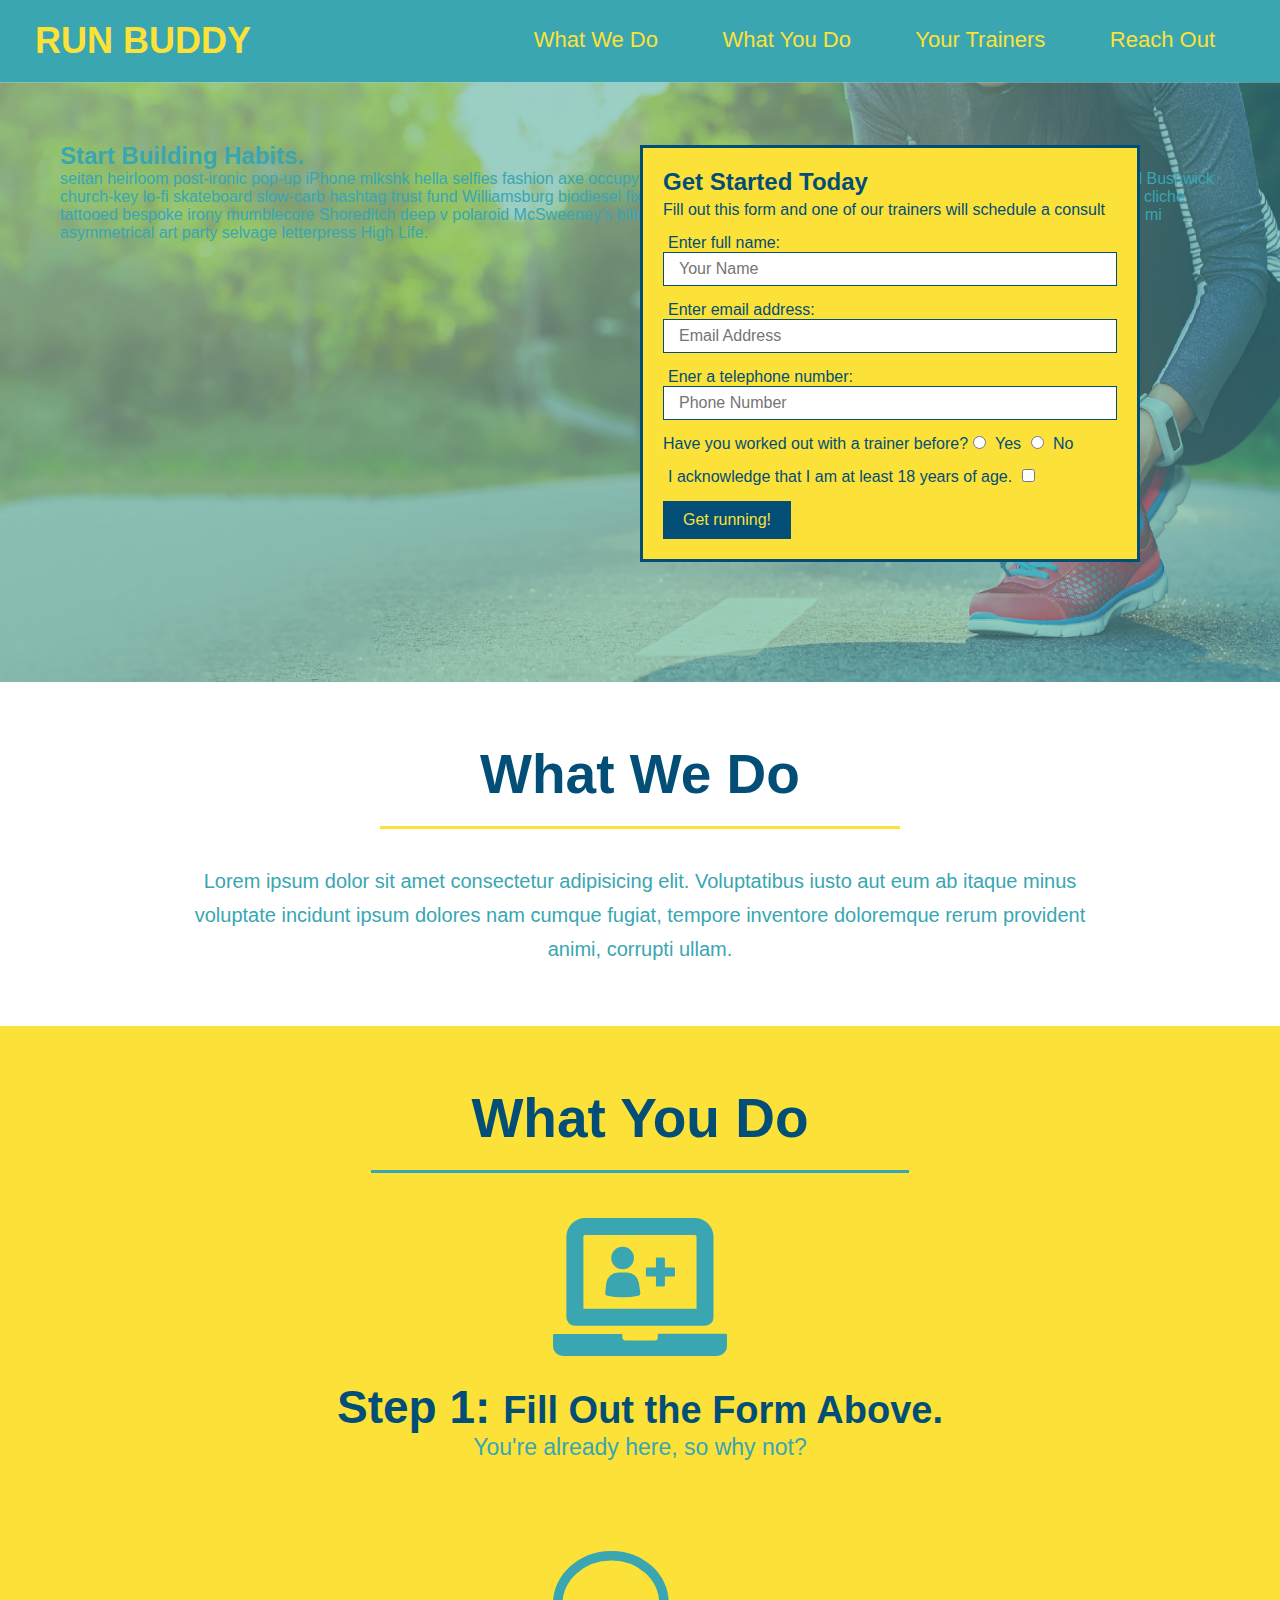
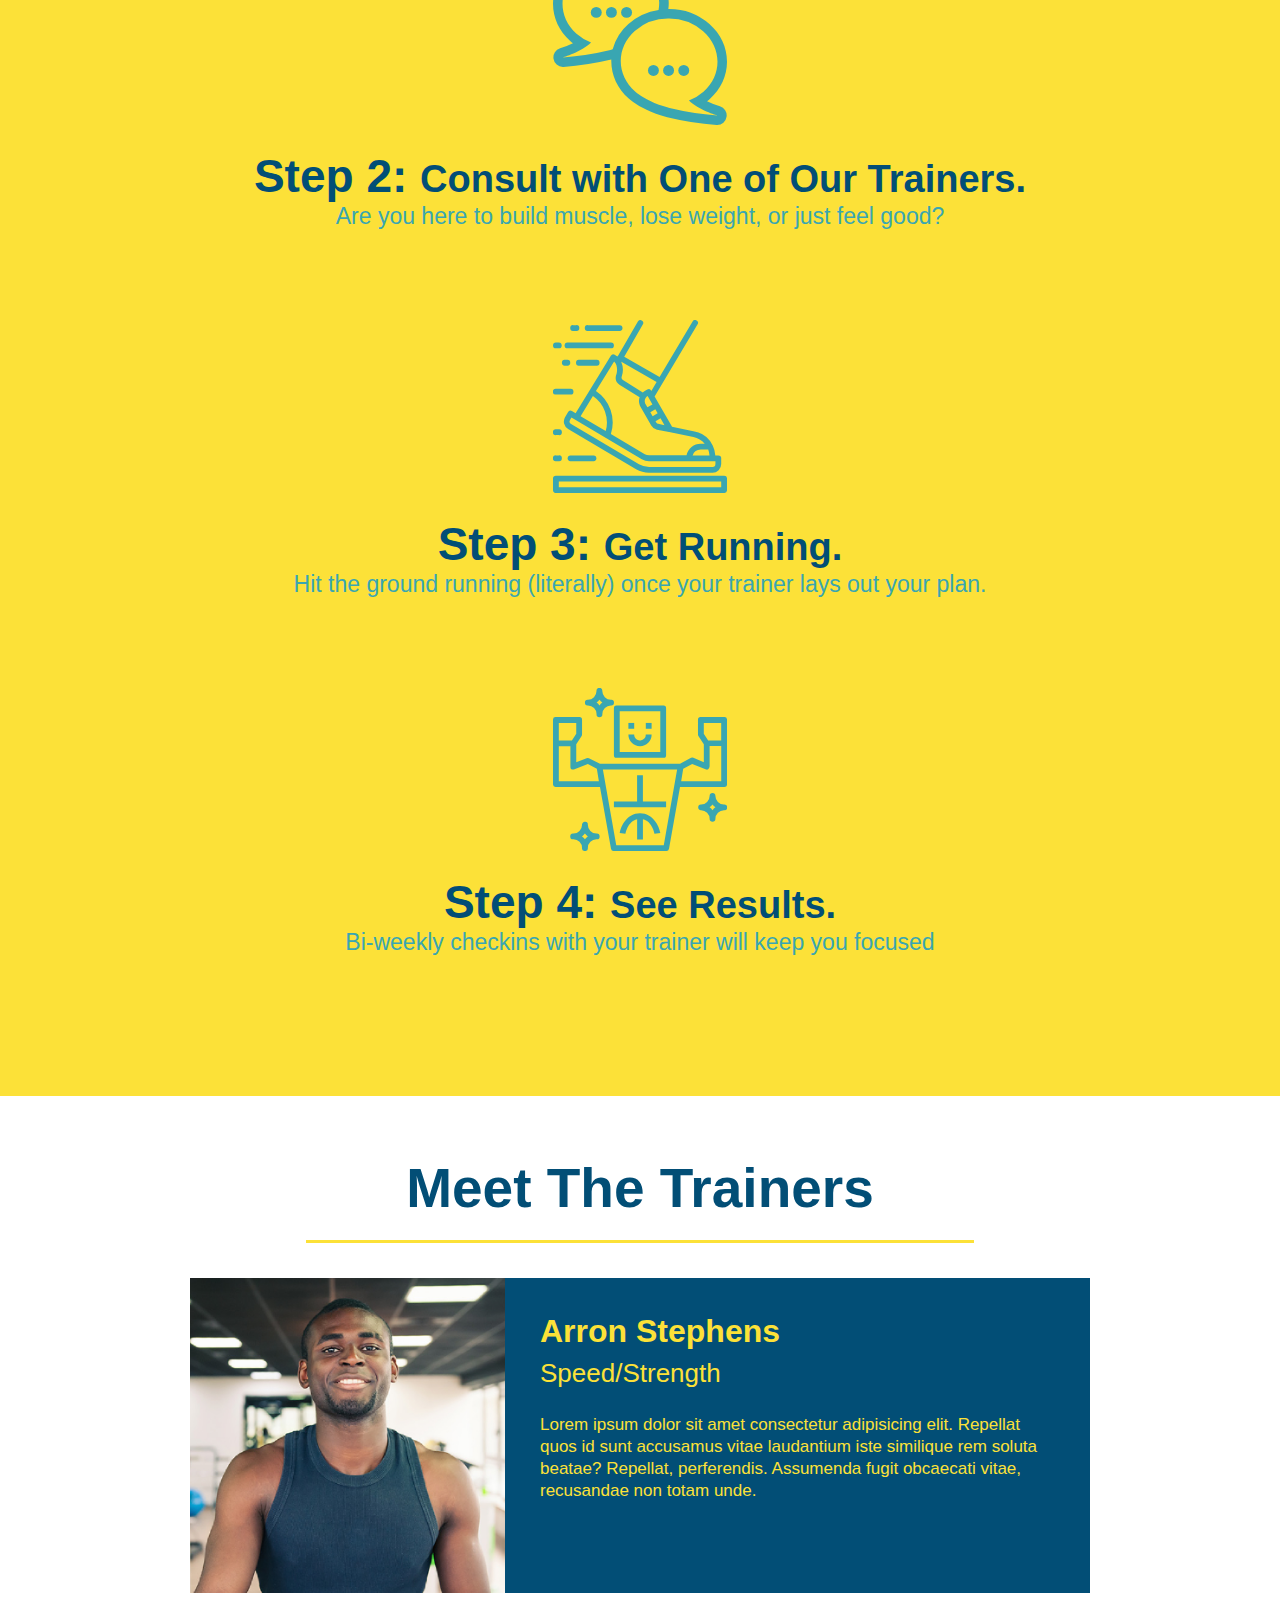
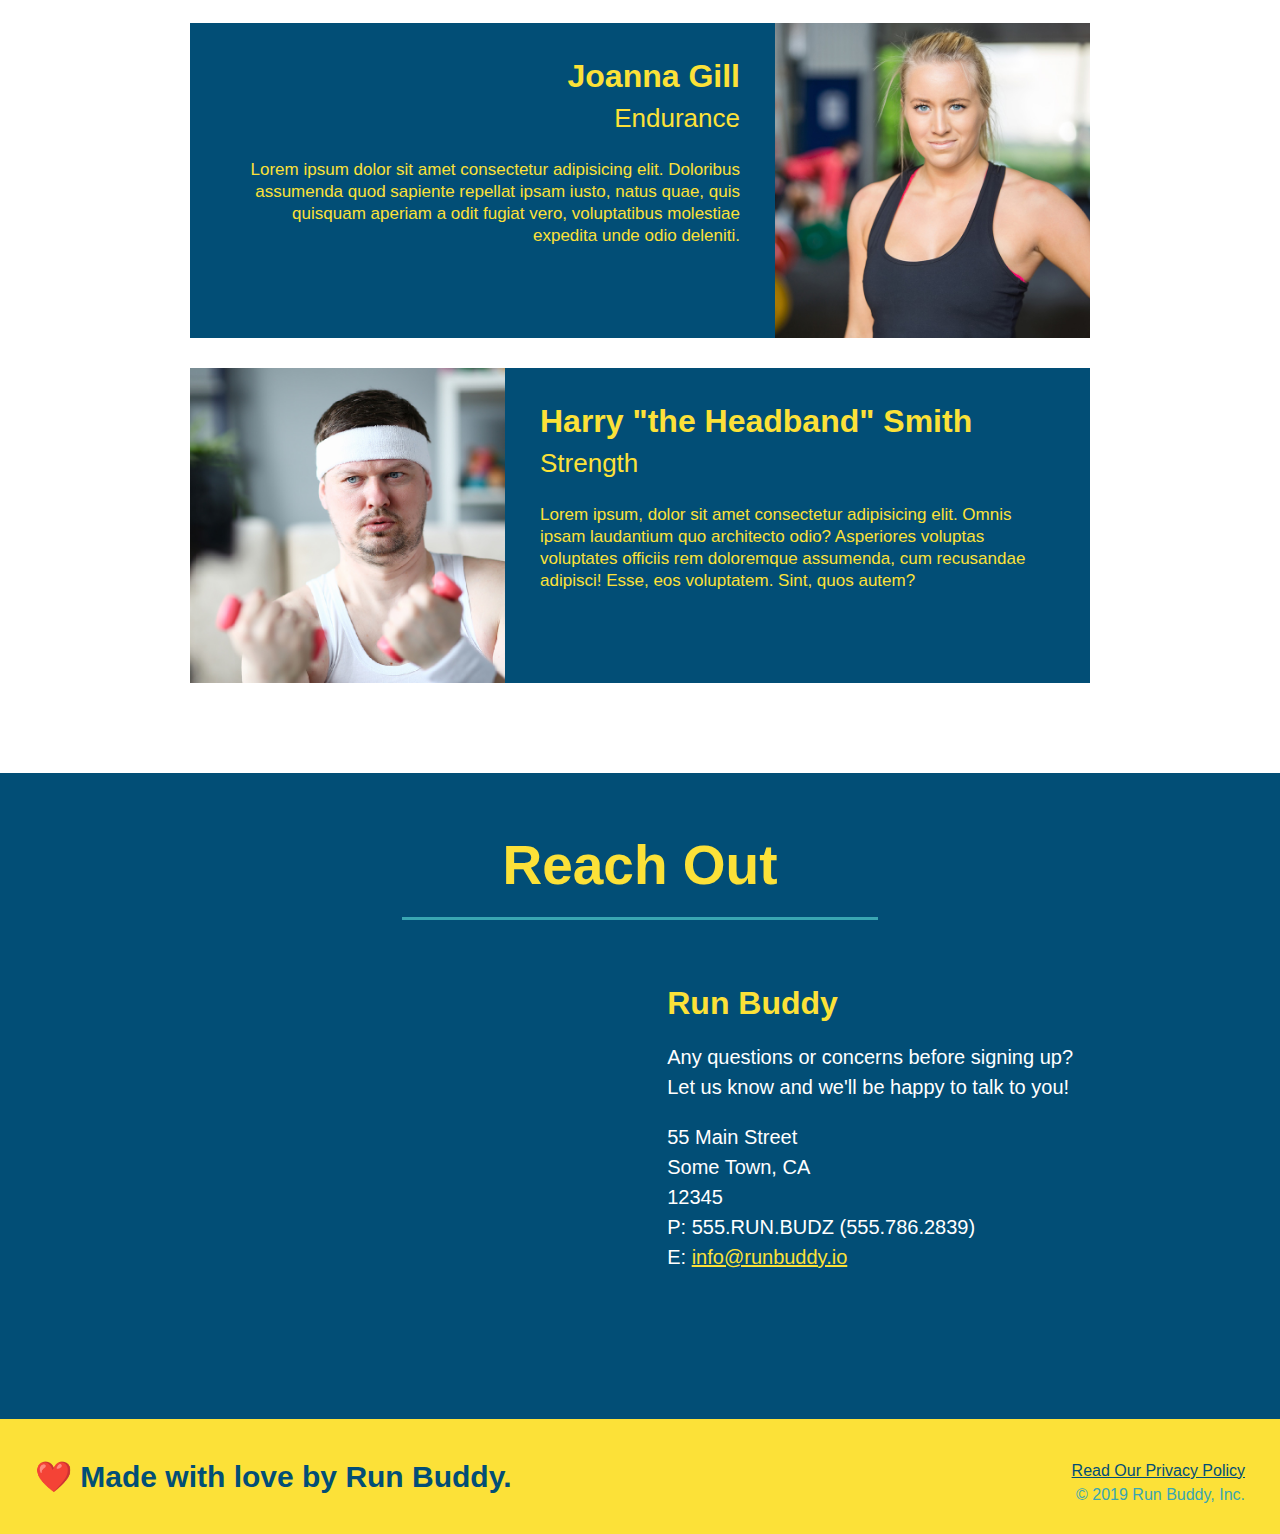
==== index.html @ 2ea17b30 "add content to hero, replace image" ====
<!DOCTYPE html>
<html lang="en">
    <head>
        <meta charset="UTF-8" />
        <title> Run Buddy </title>
        <link rel="stylesheet" type="text/css" href="assets/css/style.css" />
    </head>
        <body>
            <!-- navigation -->
            <header>
            <h1> 
                <a href="index.html">RUN BUDDY</a>
            </h1> 
            <nav>
                <!-- Unordered list element -->
                <ul>
                    <!-- List item element -->
                    <li>
                        <!-- Anchor element -->
                        <a href="#what-we-do">What We Do</a>
                    </li>
                    <li>
                        <a href="#what-you-do">What You Do</a>
                    </li>
                    <li>
                        <a href="#your-trainers">Your Trainers</a>
                    </li>
                    <li>
                        <a href="#reach-out">Reach Out</a>
                    </li>
                </ul>
            </nav>
            </header>
            
            <!-- hero/jumbotron -->
            <section class="hero">
                <div class="hero-cta">
                    <h2>Start Building Habits.</h2>
                    <p>
                      seitan heirloom post-ironic pop-up iPhone mlkshk hella selfies fashion axe occupy readymade put a bird on it messenger bag Wes Anderson Schlitz plaid Bushwick church-key lo-fi skateboard slow-carb hashtag trust fund Williamsburg biodiesel fixie farm-to-table 8-bit banjo XOXO Banksy chillwave bicycle rights retro cliche tattooed bespoke irony mumblecore Shoreditch deep v polaroid McSweeney's bitters cray gentrify tofu Marfa you probably haven't heard of them yr banh mi asymmetrical art party selvage letterpress High Life.
                    </p>
                  </div>
                <div class="hero-form">
                    <h3>Get Started Today</h3>
                    <p>Fill out this form and one of our trainers will schedule a consult</p>
                    <form>
                        <label for="name">Enter full name:</label>
                        <input type="text" placeholder="Your Name" name="name" id="name" class="form-input" />
                        
                        <label for="email">Enter email address:</label>
                        <input type="email" placeholder="Email Address" name="email" id="email" class="form-input" />

                        <label for="phone">Ener a telephone number:</label>
                        <input type="tel" placeholder="Phone Number" name="phone" id="phone" class="form-input" />

                        <p>
                            Have you worked out with a trainer before?
                            <input type="radio" name="trainer-confirm" id="trainer-yes" />
                            <label for="trainer-yes">Yes</label>

                            <input type="radio" name="trainer-confirm" id="trainer-no" />
                            <label for="trainer-no">No</label>
                        </p>
                        <p>
                            <label for="checkbox" >
                                I acknowledge that I am at least 18 years of age.
                            </label>
                            <input type="checkbox" name="age-confirm" id="checkbox" />
                        </p>
                        <button type="submit">
                            Get running!
                        </button>
                    </form>
                </div>
            </section>
            <!-- end hero -->

            <!-- "What We Do" section -->
            <section id="what-we-do" class="intro">
                <h2 class="section-title primary-border">What We Do</h2>
                <p>
                    Lorem ipsum dolor sit amet consectetur adipisicing elit. Voluptatibus iusto aut eum ab itaque minus voluptate incidunt ipsum dolores nam cumque fugiat, tempore inventore doloremque rerum provident animi, corrupti ullam.
                </p>
            </section>
            
            <!-- "What You Do" section -->
            <section id="what-you-do" class="steps">
                <h2 class="section-title secondary-border">What You Do</h2>

                <div>
                    <!-- insert this img element -->
                    <img src="assets/images/01-04-svgs/step-1.svg" alt="" />
                    <h3>Step 1: <span>Fill Out the Form Above.</span></h3>
                    <p>You're already here, so why not?</p>
                </div>
                <div>
                    <img src="assets/images/01-04-svgs/step-2.svg" alt="" />
                    <h3>Step 2: <span>Consult with One of Our Trainers.</span></h3>
                    <p>Are you here to build muscle, lose weight, or just feel good?</p>
                  </div>
                
                  <div>
                      <img src="assets/images/01-04-svgs/step-3.svg" alt="" />
                    <h3>Step 3: <span>Get Running.</span></h3>
                    <p>Hit the ground running (literally) once your trainer lays out your plan.</p>
                  </div>
                
                  <div>
                      <img src="assets/images/01-04-svgs/step-4.svg" alt="" />
                    <h3>Step 4: <span>See Results.</span></h3>
                    <p>Bi-weekly checkins with your trainer will keep you focused</p>
                  </div>
            </section>
            
            <!-- "Meet the Trainers" section -->
            <section id="your-trainers" class="trainers">
                <h2 class="section-title primary-border">
                    Meet The Trainers
                </h2>
                <article class="trainer">
                    <img src="./assets/images/01-05-trainers/trainer-1.jpg" alt="Arron Stephens in his workout clothes, ready to pump iron" />
                    <div class="trainer-bio text-left">
                        <h3>Arron Stephens</h3>
                        <h4>Speed/Strength</h4>
                        <p>
                            Lorem ipsum dolor sit amet consectetur adipisicing elit. Repellat quos id sunt accusamus vitae laudantium iste similique rem soluta beatae? Repellat, perferendis. Assumenda fugit obcaecati vitae, recusandae non totam unde.
                        </p>
                    </div>
                </article>
                <!-- second trainer bio-->
                <article class="trainer">
                    <div class="trainer-bio text-right">
                        <h3>Joanna Gill</h3>
                        <h4>Endurance</h4>
                        <p>Lorem ipsum dolor sit amet consectetur adipisicing elit. Doloribus assumenda quod sapiente repellat ipsam iusto, natus quae, quis quisquam aperiam a odit fugiat vero, voluptatibus molestiae expedita unde odio deleniti.
                        </p>
                    </div>
                    <img src="assets/images/01-05-trainers/trainer-2.jpg" alt="Joanna Gill cooling off after a workout" />
                </article>
                <!-- third trainer bio-->
                <article class="trainer">
                    <img src="assets/images/01-05-trainers/trainer-3.jpg" alt="Harry Smith wearing a headband and lifting comically small pink weights" />
                    <div class="trainer-bio text-left">
                        <h3>Harry "the Headband" Smith</h3>
                        <h4>Strength</h4>
                        <p>Lorem ipsum, dolor sit amet consectetur adipisicing elit. Omnis ipsam laudantium quo architecto odio? Asperiores voluptas voluptates officiis rem doloremque assumenda, cum recusandae adipisci! Esse, eos voluptatem. Sint, quos autem?
                        </p>
                    </div>
                </article>
            </section>
            
            <!-- "Reach Out" section -->
            <section id="reach-out" class="contact">
                <h2 class="section-title secondary-border">Reach Out</h2>
                <div class="contact-info">
                    <iframe src="https://www.google.com/maps/embed?pb=!1m18!1m12!1m3!1d48452.36239348615!2d-74.28007287644978!3d40.62386875782903!2m3!1f0!2f0!3f0!3m2!1i1024!2i768!4f13.1!3m3!1m2!1s0x89c3b310880c1167%3A0x7decc01de2f073f8!2sLinden%2C%20NJ!5e0!3m2!1sen!2sus!4v1624554883012!5m2!1sen!2sus"  
                    style="border:0;" 
                    allowfullscreen="" 
                    loading="lazy">
                    </iframe>
                    
                    <div class="contact-info">
                    <h3>Run Buddy</h3>
                    <p>
                      Any questions or concerns before signing up?
                      <br />
                      Let us know and we'll be happy to talk to you!
                    </p>
                    <address>
                        55 Main Street <br/>
                        Some Town, CA <br/>
                        12345 <br/>
                        P: 555.RUN.BUDZ (555.786.2839) <br/>
                        E: <a href="mailto:info@runbuddy.io">info@runbuddy.io</a>
                    </address>
                </div>
                  </div>
            </section>
            
            <!-- footer -->
            <footer>
                <h2>❤️ Made with love by Run Buddy.</h2>
                <div>
                    <a href="./privacy-policy.html">Read Our Privacy Policy</a><br />
                    &copy; 2019 Run Buddy, Inc.
                </div>
            </footer>
        </body>
</html>
---- assets/css/style.css ----
*{
    margin: 0;
    padding: 0;
    box-sizing: border-box;
}

body {
    /* more on this crazy alphanumerical value in a minute! */
    color: #39a6b2;
    font-family: Helvetica, Arial, sans-serif;
}

/* apply styles to header */
header {
    padding: 20px 35px;
    background-color: #39a6b2;
}
header h1 {
    font-weight: bold;
    font-size: 36px;
    color: #fce138;
    margin: 0;  
    display: inline;
}
header a {
    text-decoration: none;
    color: #fce138;
}
header nav {
    float: right;
    margin: 7px 0;
}
header nav ul li {
    display: inline;
}
header nav ul li a {
    margin: 0 30px;
    font-weight: lighter;
    font-size: 22px;
}

footer {
    background: #fce138;
    width: 100%;
    padding: 40px 35px;
}
footer h2 {
    display: inline;
    color: #024e76;
    font-size: 30px;
    margin: 0;
}
footer div {
    float: right;
    line-height: 1.5;
    text-align: right;
}
footer a {
    color: #024e76;
}

section {
    padding: 60px;
}

/* Hero Style Start */
.hero {
    background-image: url("../images/hero-bg.jpg");
    height: 600px;
    background-size: cover;
    background-position: center;
    position: relative;
}
/*Hero Style End*/
.hero-form {
    background-color: #fce138;
    padding: 20px;
    width: 500px;
    color: #024e76;
    border: solid 3px #024e76;
    position: absolute;
    bottom: 120px;
    right: 140px;
}
.hero-form h3 {
    font-size: 24px;
    margin: 0;
}
.hero-form p {
    margin: 5px 0 15px 0;
}
.form-input {
    border: 1px solid #024e76;
    display: block;
    padding: 7px 15px;
    font-size: 16px;
    color: #024e76;
    width: 100%;
    margin-bottom: 15px;
}
.hero-form label {
    margin: 0 5px;
}
.hero-form button {
    color: #fce138;
    background-color: #024e76;
    border: none;
    padding: 10px 20px;
    font-size: 16px;
}

.intro {
    text-align: center;
}
.intro p {
    line-height: 1.7;
    color: #39a6b2;
    width: 80%;
    font-size: 20px;
    margin: 0 auto;
}

.steps {
    text-align-last: center;
    background: #fce138;
}

.section-title {
    font-size: 55px;
    color: #024e76;
    margin-bottom: 35px;
    padding: 0 100px 20px 100px;
    display: inline-block;
    border-bottom: 3px solid;
  }
  
  .primary-border {
    border-color: #fce138;
  }
  .secondary-border {
    border-color: #39a6b2;
  }

  .steps div {
      margin-bottom: 80px;
  }
  .steps img {
      width: 15%;
      margin: 10px 0;
  }
  .steps h3 {
      color: #024e76;
      font-size: 46px;
      margin-top: 10px;
  }
  .steps p {
      color: #39a6b2;
      font-size: 23px;
  }
  .steps span {
      font-size: 38px;
  }

  .trainers {
      text-align: center;
  }
  .trainer {
      width: 900px;
      margin: 0 auto 30px auto;
      background: #024e76;
      color: #fce138;
      overflow: auto;
  }
  .trainer img {
    width: 35%;
    float: left;
  }
  .trainer-bio {
    padding: 35px;
    float: left;
    width: 65%;
  }
  .trainer-bio h3 {
    font-size: 32px;
    margin-bottom: 8px;
  }
  .trainer-bio h4 {
    font-weight: lighter;
    font-size: 26px;
    margin-bottom: 25px;
  }
  .trainer-bio p {
    font-size: 17px;
    line-height: 1.3;
  }

  .text-left {
    text-align: left;
  }
  .text-right {
    text-align: right;
  }

  /* REACH OUT STYLES START */
  .contact {
    text-align: center;
    background: #024e76;
  }
  .contact h2 {
    color: #fce138;
  }
  .contact-info iframe {
    width: 400px;
    height: 400px;
  }
  .contact-info div {
    width: 410px; 
    display: inline-block;
    vertical-align: top;
    text-align: left;
    margin: 30px 0 0 60px;
    color: white;
  }
  .contact-info h3 {
    color: #fce138;
    font-size: 32px;
  }
  .contact-info p, .contact-info address {
    margin: 20px 0;
    line-height: 1.5;
    font-size: 20px;
    font-style: normal;
  }
  .contact-info a {
    color: #fce138;
  }
  /* REACH OUT STYLES END */

  .page-title {
    color: #fce138;
    display: inline-block;
    border-bottom: 4px solid #fce138;
    padding: 0 80px 15px 80px;
    font-weight: normal;
    font-size: 42px;
    font-style: italic;
}
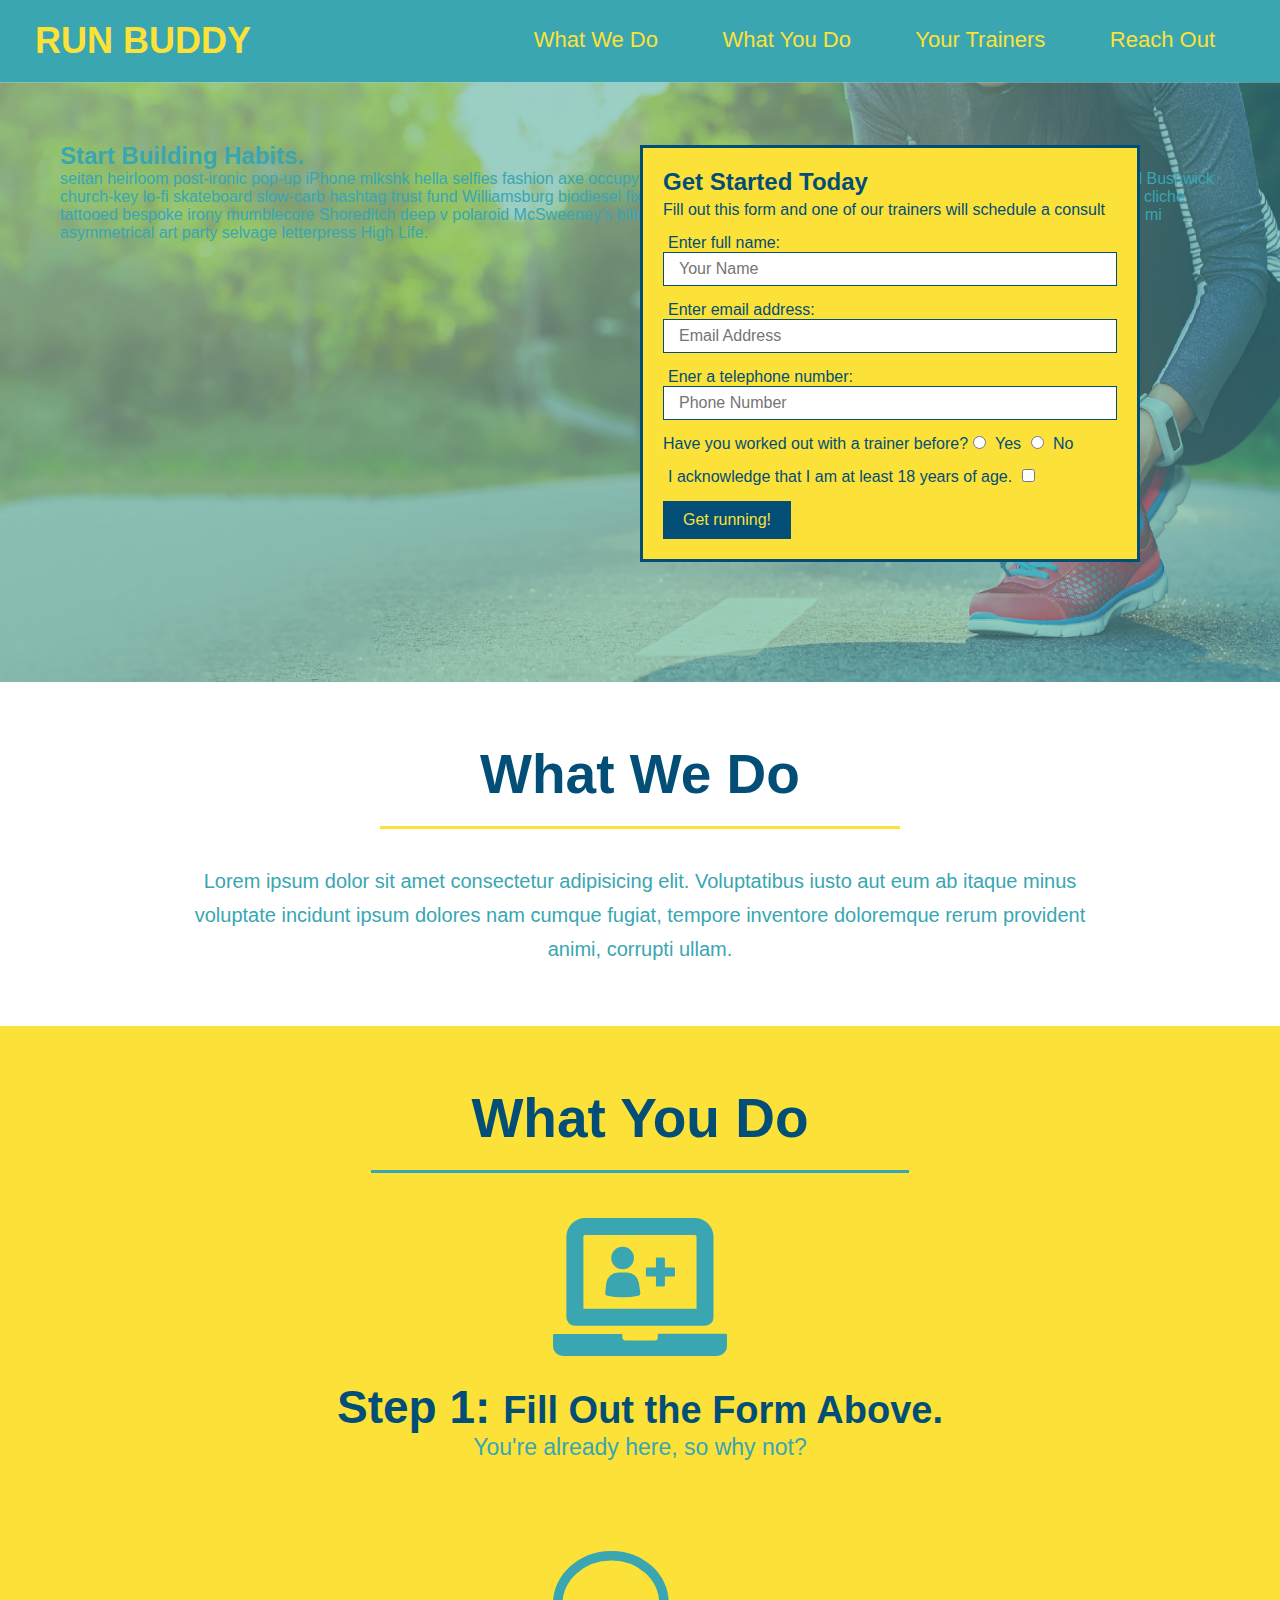
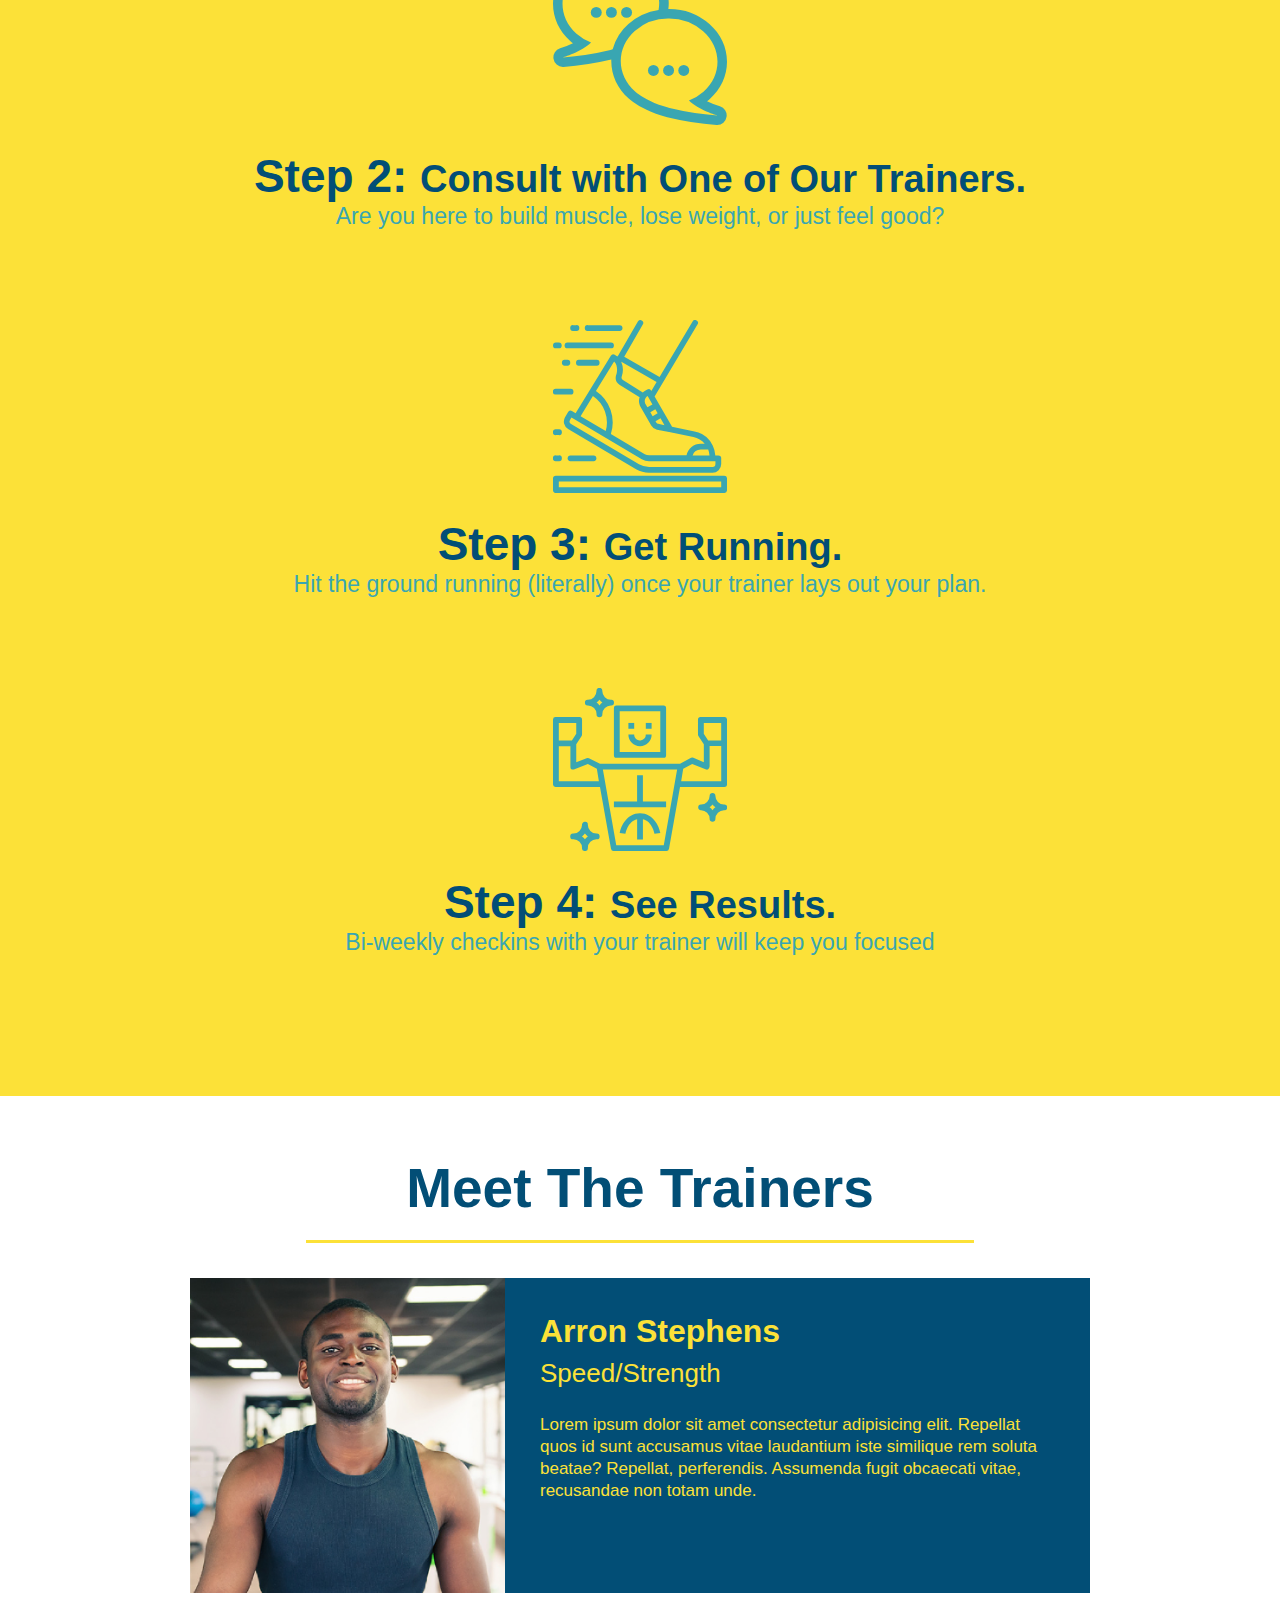
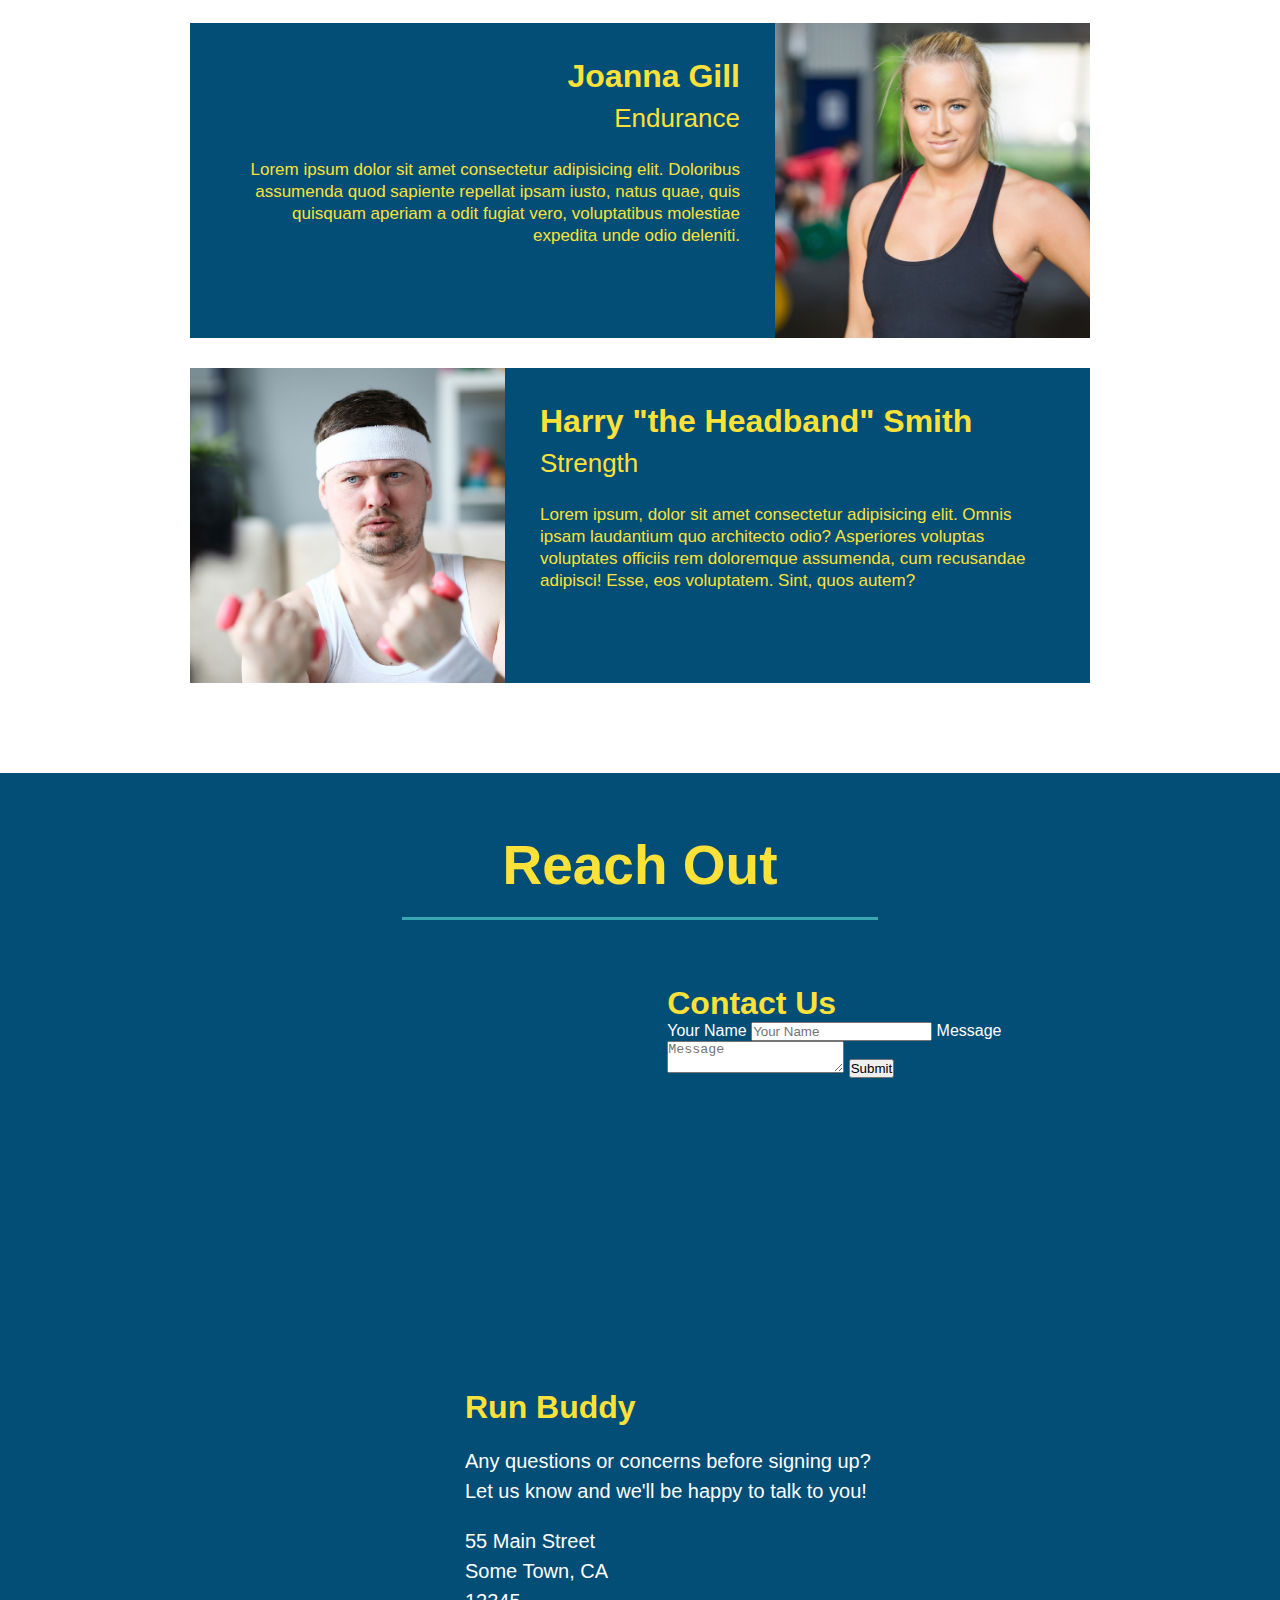
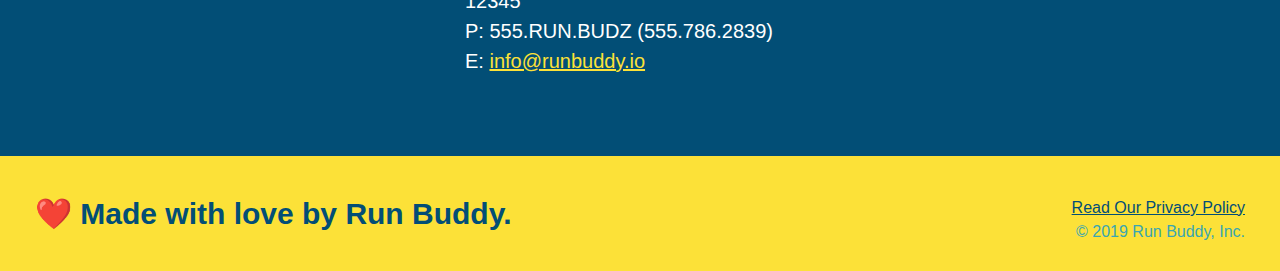
==== commit fd91257e: "add contact form" ====
--- a/index.html
+++ b/index.html
@@ -158,7 +158,18 @@
                     allowfullscreen="" 
                     loading="lazy">
                     </iframe>
-                    
+                    <div class="contact-form">
+                        <h3>Contact Us</h3>
+                        <form>
+                           <label for="contact-name">Your Name</label>
+                           <input type="text" id="contact-name" placeholder="Your Name" />
+                      
+                           <label for="contact-message">Message</label>
+                           <textarea id="contact-message" placeholder="Message"></textarea>
+                      
+                           <button type="submit">Submit</button>
+                          </form>
+                      </div>
                     <div class="contact-info">
                     <h3>Run Buddy</h3>
                     <p>
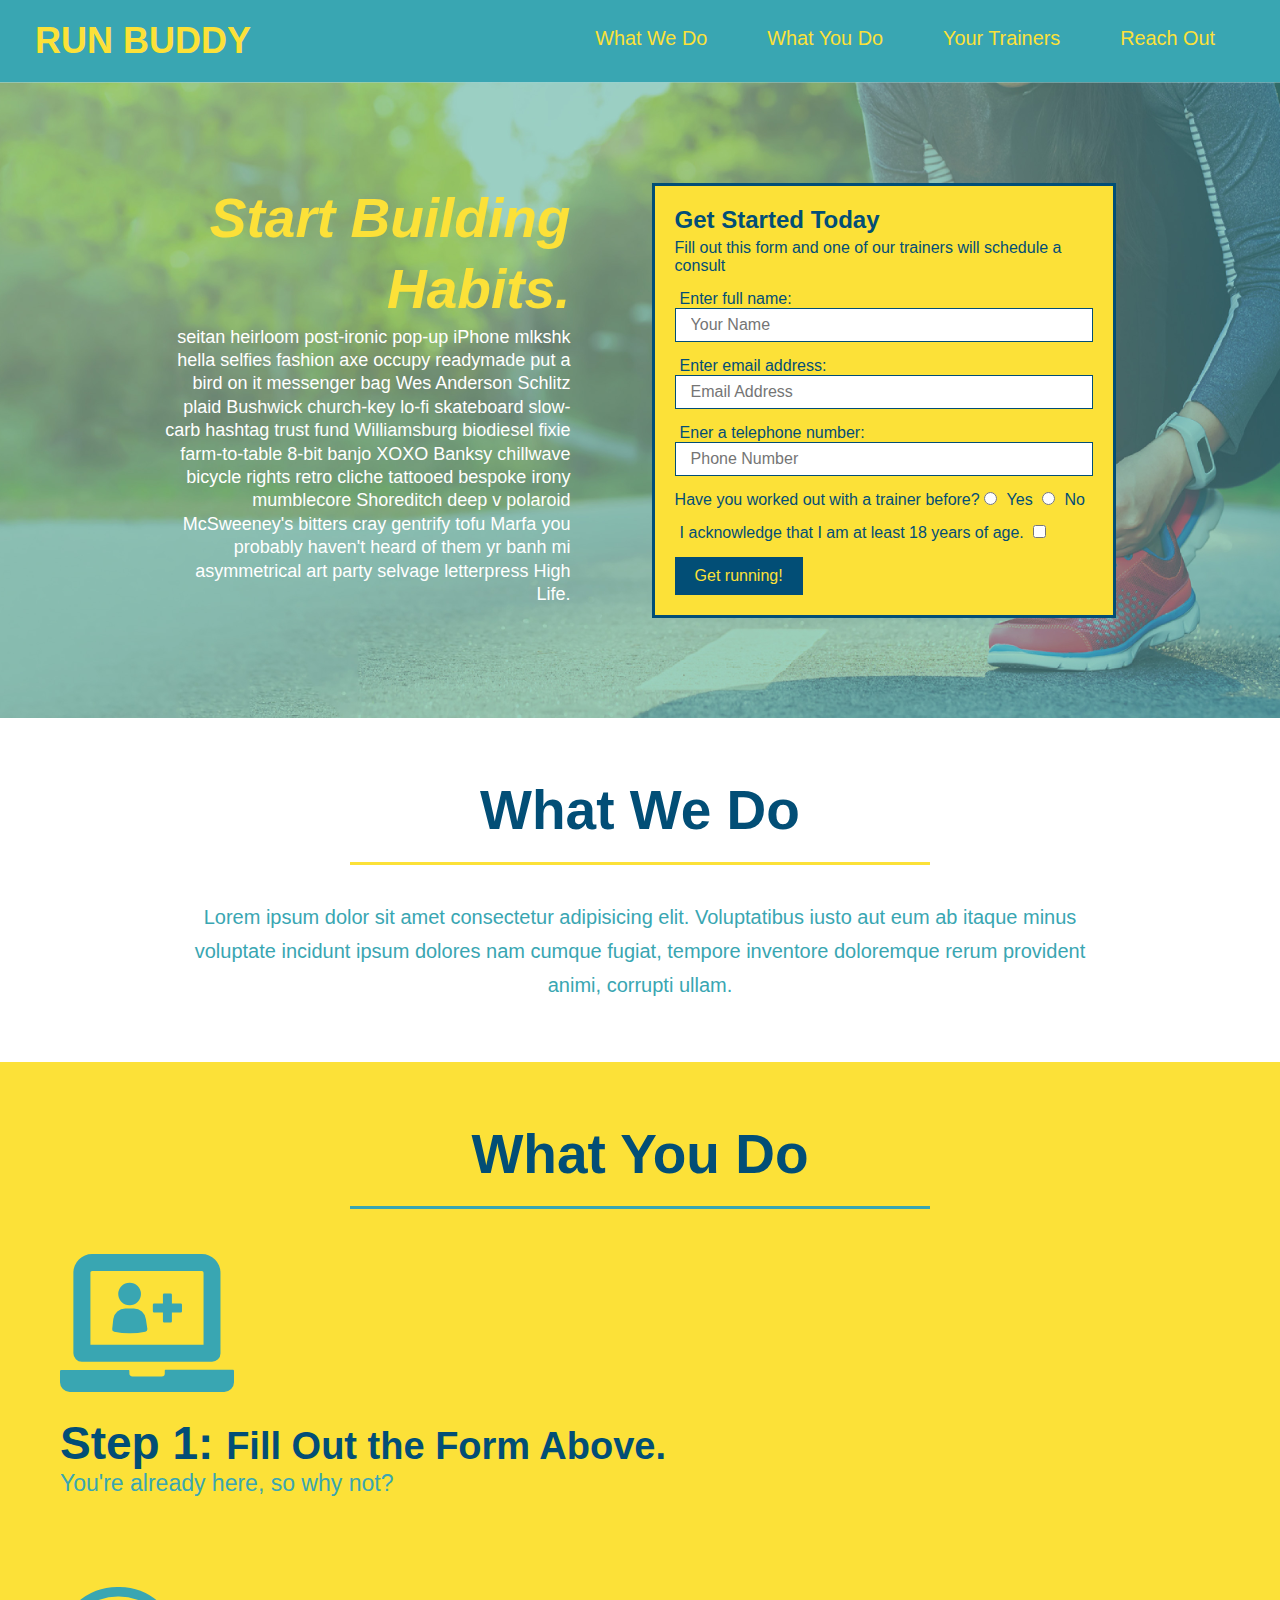
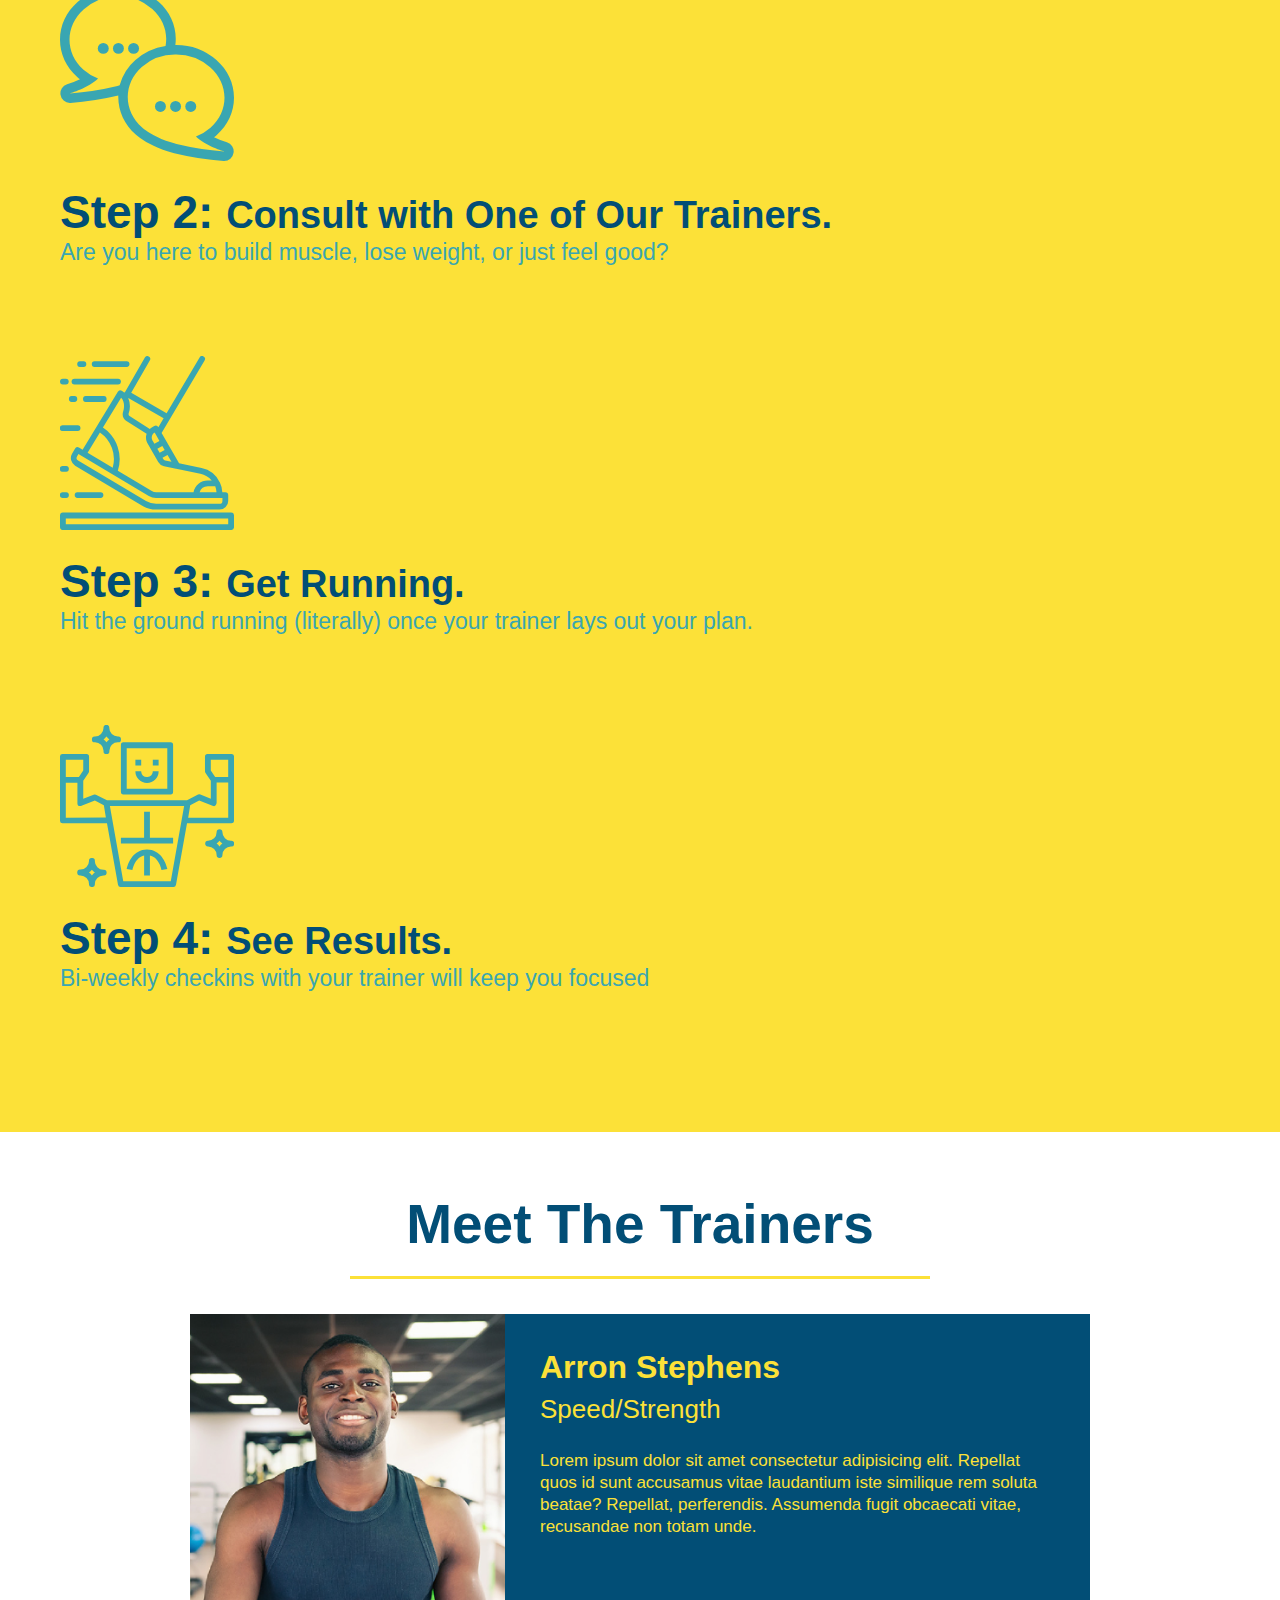
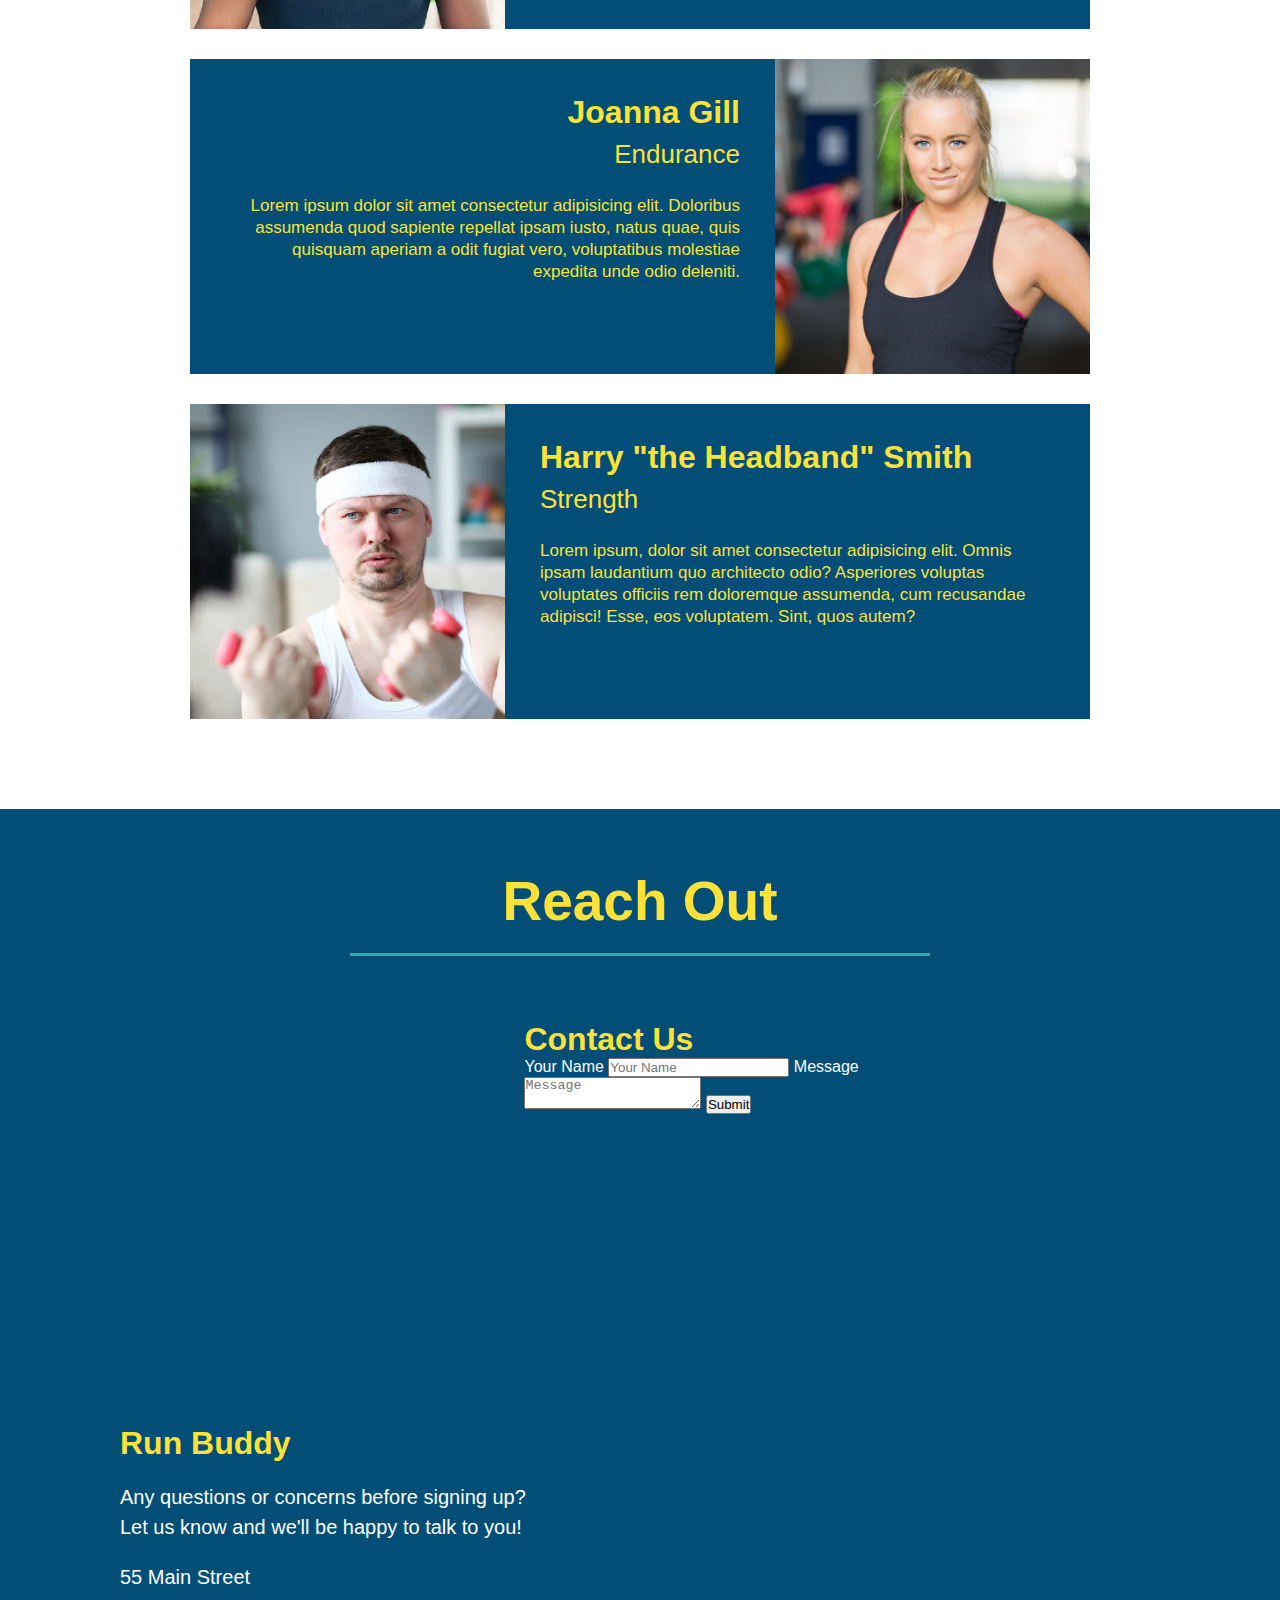
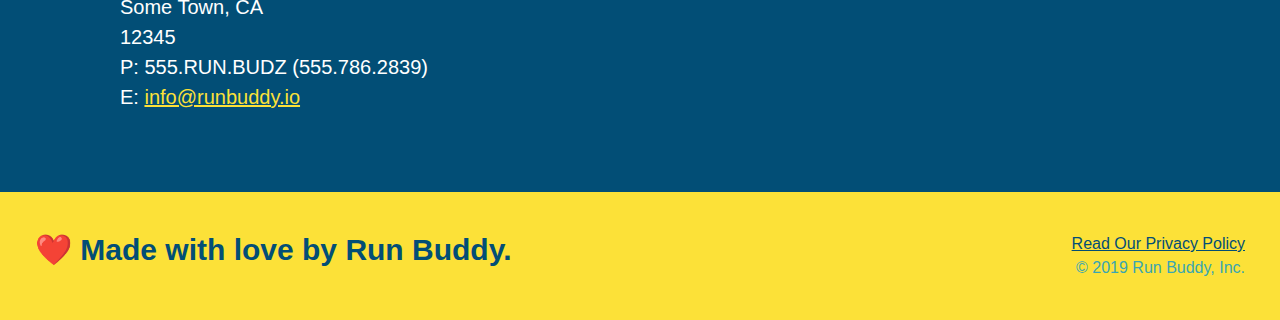
==== commit e03c3201: "center section titles with flexbox" ====
--- a/index.html
+++ b/index.html
@@ -77,10 +77,16 @@
 
             <!-- "What We Do" section -->
             <section id="what-we-do" class="intro">
-                <h2 class="section-title primary-border">What We Do</h2>
-                <p>
+                <div class="flex-row">
+                    <h2 class="section-title primary-border">
+                        What We Do
+                    </h2>
+                </div>
+                <div class="flex-row">
+                    <p>
                     Lorem ipsum dolor sit amet consectetur adipisicing elit. Voluptatibus iusto aut eum ab itaque minus voluptate incidunt ipsum dolores nam cumque fugiat, tempore inventore doloremque rerum provident animi, corrupti ullam.
-                </p>
+                    </p>
+                </div>
             </section>
             
             <!-- "What You Do" section -->
--- a/assets/css/style.css
+++ b/assets/css/style.css
@@ -14,44 +14,50 @@
 header {
     padding: 20px 35px;
     background-color: #39a6b2;
+    display: flex;
+    justify-content: space-between;
+    flex-wrap: wrap;
 }
 header h1 {
     font-weight: bold;
     font-size: 36px;
     color: #fce138;
-    margin: 0;  
-    display: inline;
+    margin: 0;
 }
 header a {
     text-decoration: none;
     color: #fce138;
 }
 header nav {
-    float: right;
     margin: 7px 0;
 }
-header nav ul li {
-    display: inline;
+header nav ul {
+  display: flex;
+  flex-wrap: wrap;
+  justify-content: space-between;
+  align-items: center;
+  list-style: none;
 }
 header nav ul li a {
     margin: 0 30px;
     font-weight: lighter;
-    font-size: 22px;
+    font-size: 1.55vw;
 }
 
 footer {
     background: #fce138;
     width: 100%;
     padding: 40px 35px;
+    display: flex;
+    justify-content: space-between;
+    flex-wrap: wrap;
 }
 footer h2 {
-    display: inline;
     color: #024e76;
     font-size: 30px;
     margin: 0;
 }
 footer div {
-    float: right;
     line-height: 1.5;
     text-align: right;
 }
@@ -66,21 +72,20 @@
 /* Hero Style Start */
 .hero {
     background-image: url("../images/hero-bg.jpg");
-    height: 600px;
     background-size: cover;
     background-position: center;
-    position: relative;
+    display: flex;
+    justify-content: center;
+    flex-wrap: wrap;
 }
 /*Hero Style End*/
 .hero-form {
     background-color: #fce138;
     padding: 20px;
-    width: 500px;
     color: #024e76;
     border: solid 3px #024e76;
-    position: absolute;
-    bottom: 120px;
-    right: 140px;
+    width: 40%;
+    margin: 3.5%;
 }
 .hero-form h3 {
     font-size: 24px;
@@ -108,9 +113,18 @@
     padding: 10px 20px;
     font-size: 16px;
 }
-
-.intro {
-    text-align: center;
+.hero-cta {
+  width: 35%;
+  text-align: right;
+  margin: 3.5%;
+  color: #fff;
+  font-size: 18px;
+  line-height: 1.3;
+}
+.hero-cta h2 {
+  font-style: italic;
+  font-size: 55px;
+  color: #fce138;
 }
 .intro p {
     line-height: 1.7;
@@ -118,20 +132,20 @@
     width: 80%;
     font-size: 20px;
     margin: 0 auto;
+    text-align: center;
 }
 
 .steps {
-    text-align-last: center;
     background: #fce138;
 }
-
 .section-title {
     font-size: 55px;
     color: #024e76;
-    margin-bottom: 35px;
-    padding: 0 100px 20px 100px;
-    display: inline-block;
     border-bottom: 3px solid;
+    padding-bottom: 20px;
+    text-align: center;
+    margin: 0 auto 35px auto;
+    width: 50%;
   }
   
   .primary-border {
@@ -162,7 +176,6 @@
   }
 
   .trainers {
-      text-align: center;
   }
   .trainer {
       width: 900px;
@@ -203,7 +216,6 @@
 
   /* REACH OUT STYLES START */
   .contact {
-    text-align: center;
     background: #024e76;
   }
   .contact h2 {
@@ -244,4 +256,7 @@
     font-weight: normal;
     font-size: 42px;
     font-style: italic;
+}
+.flex-row {
+  display: flex;
 }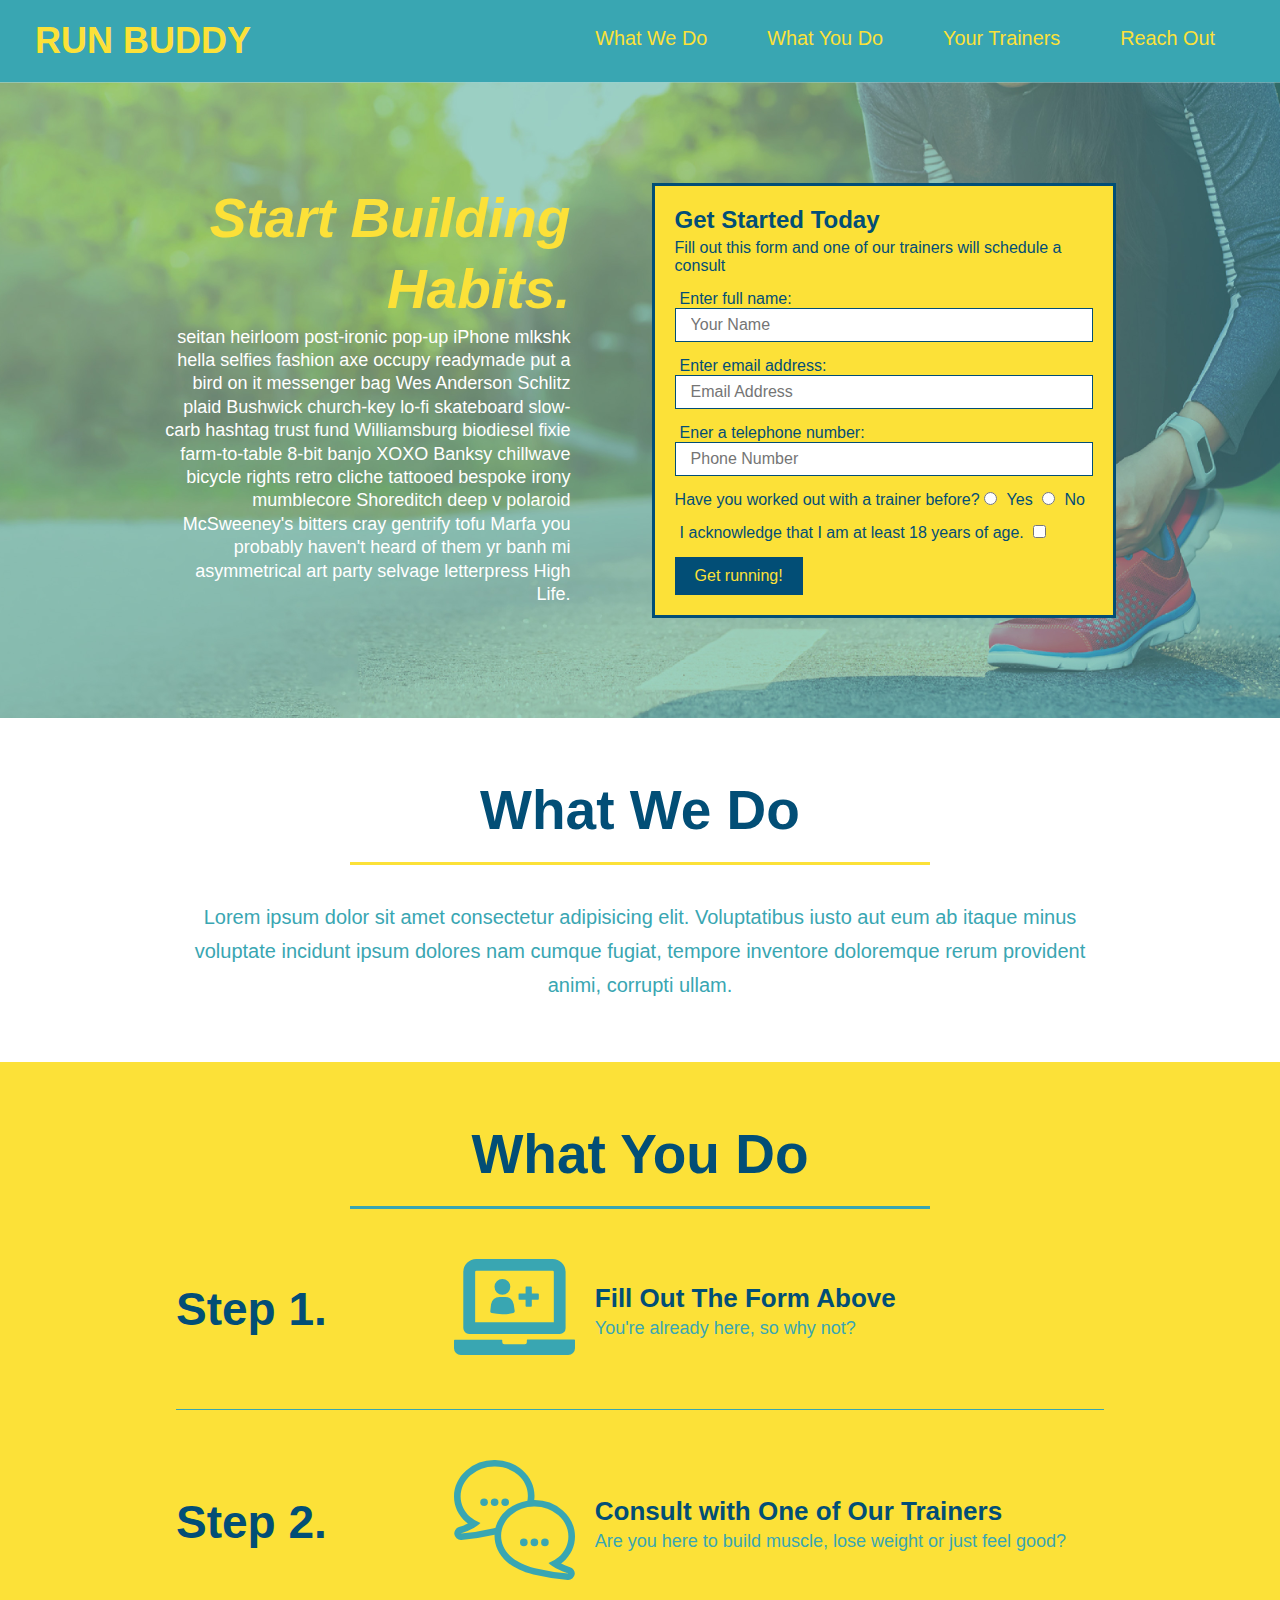
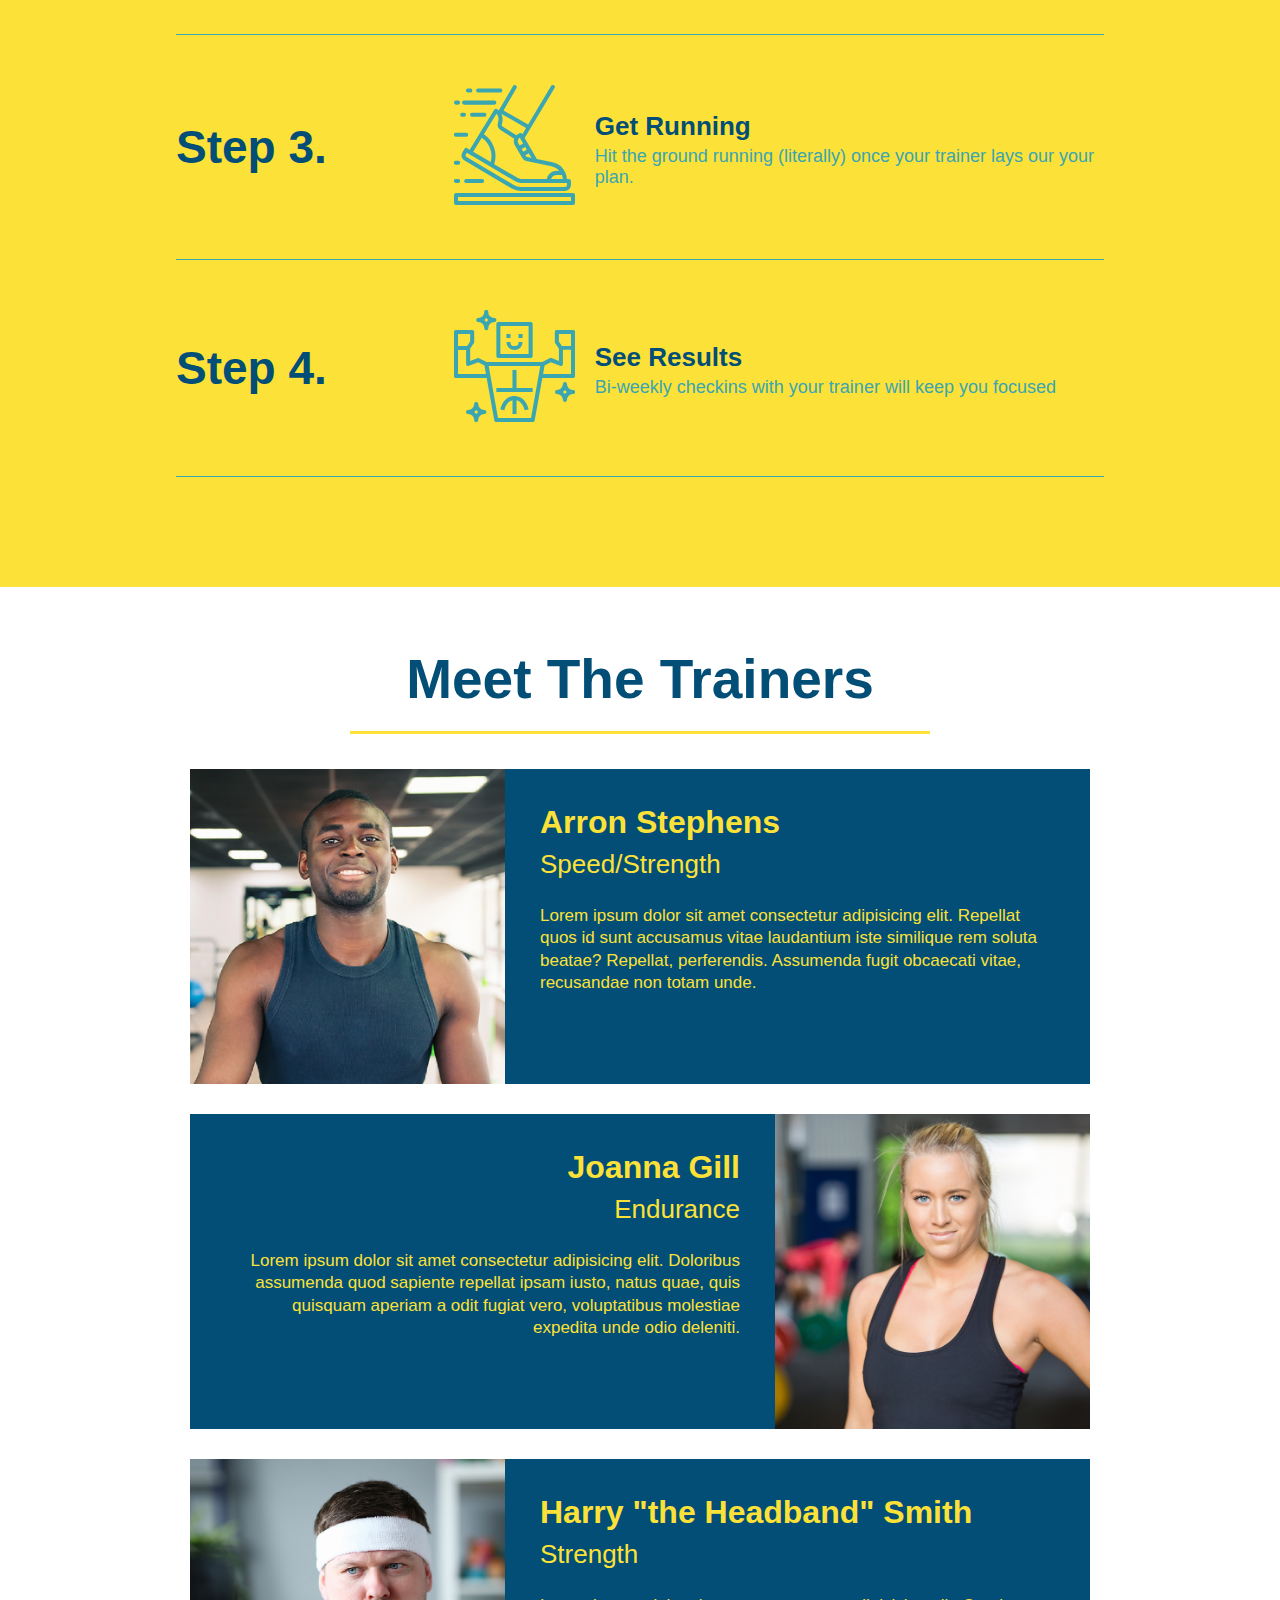
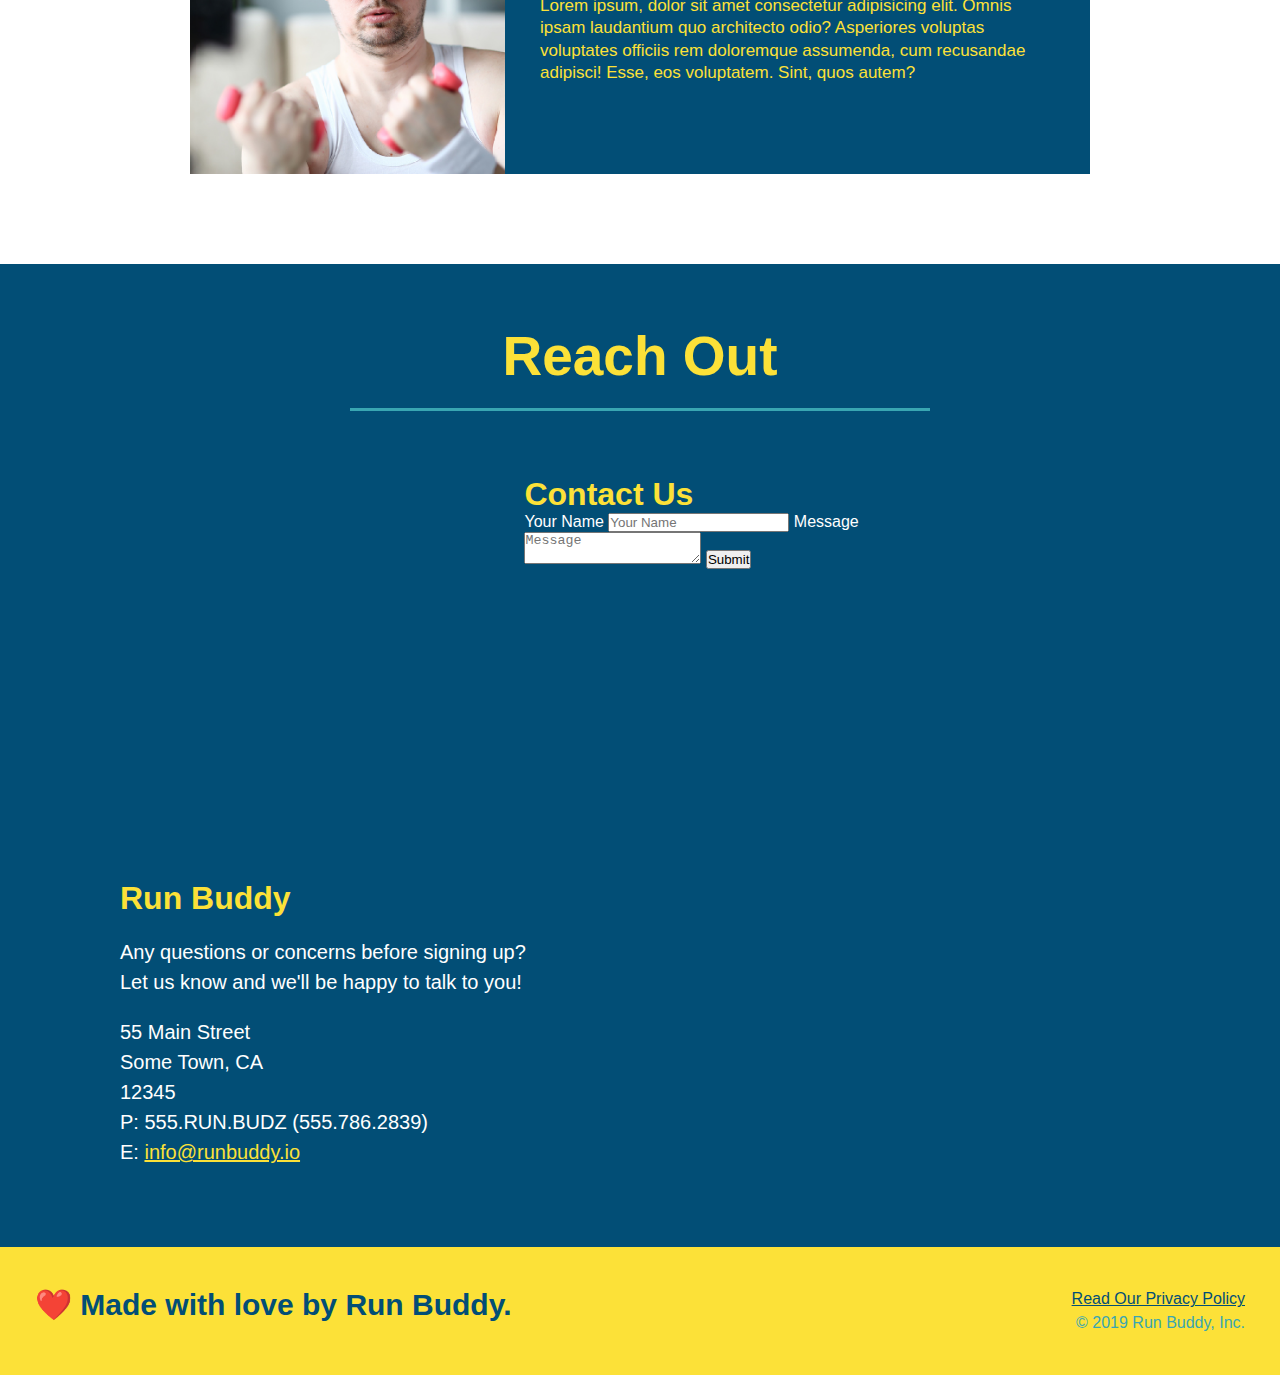
==== commit a8855984: "add flexbox to the steps" ====
--- a/index.html
+++ b/index.html
@@ -93,29 +93,54 @@
             <section id="what-you-do" class="steps">
                 <h2 class="section-title secondary-border">What You Do</h2>
 
-                <div>
-                    <!-- insert this img element -->
-                    <img src="assets/images/01-04-svgs/step-1.svg" alt="" />
-                    <h3>Step 1: <span>Fill Out the Form Above.</span></h3>
-                    <p>You're already here, so why not?</p>
-                </div>
-                <div>
-                    <img src="assets/images/01-04-svgs/step-2.svg" alt="" />
-                    <h3>Step 2: <span>Consult with One of Our Trainers.</span></h3>
-                    <p>Are you here to build muscle, lose weight, or just feel good?</p>
+                <div class="step">
+                    <h3>Step 1.</h3>
+                    <div class="step-info">
+                      <div class="step-img">
+                        <img src="./assets/images/01-04-svgs/step-1.svg" alt="" />
+                      </div>
+                      <div class="step-text">
+                        <h4>Fill Out The Form Above</h4>
+                        <p>You're already here, so why not?</p>
+                      </div>
+                    </div>
                   </div>
-                
-                  <div>
-                      <img src="assets/images/01-04-svgs/step-3.svg" alt="" />
-                    <h3>Step 3: <span>Get Running.</span></h3>
-                    <p>Hit the ground running (literally) once your trainer lays out your plan.</p>
-                  </div>
-                
-                  <div>
-                      <img src="assets/images/01-04-svgs/step-4.svg" alt="" />
-                    <h3>Step 4: <span>See Results.</span></h3>
-                    <p>Bi-weekly checkins with your trainer will keep you focused</p>
-                  </div>
+                <div class="step">
+                    <h3>Step 2.</h3>
+                    <div class="step-info">
+                        <div class="step-img">
+                            <img src="./assets/images/01-04-svgs/step-2.svg" alt="" />
+                        </div>
+                        <div class="step-text">
+                            <h4>Consult with One of Our Trainers</h4>
+                            <p>Are you here to build muscle, lose weight or just feel good?</p>
+                        </div>
+                    </div>
+                </div>
+                <div class="step">
+                    <h3>Step 3.</h3>
+                    <div class="step-info">
+                        <div class="step-img">
+                            <img src="./assets/images/01-04-svgs/step-3.svg" alt="" />
+                        </div>
+                        <div class="step-text">
+                            <h4>Get Running</h4>
+                            <p>Hit the ground running (literally) once your trainer lays our your plan.</p>
+                        </div>
+                    </div>
+                </div>
+                <div class="step">
+                    <h3>Step 4.</h3>
+                    <div class="step-info">
+                        <div class="step-img">
+                            <img src="./assets/images/01-04-svgs/step-4.svg" alt="" />
+                        </div>
+                        <div class="step-text">
+                            <h4>See Results</h4>
+                            <p>Bi-weekly checkins with your trainer will keep you focused</p>
+                        </div>
+                    </div>
+                </div>                
             </section>
             
             <!-- "Meet the Trainers" section -->
--- a/assets/css/style.css
+++ b/assets/css/style.css
@@ -154,25 +154,45 @@
   .secondary-border {
     border-color: #39a6b2;
   }
-
-  .steps div {
-      margin-bottom: 80px;
-  }
-  .steps img {
-      width: 15%;
-      margin: 10px 0;
-  }
-  .steps h3 {
+  .step h3 {
       color: #024e76;
       font-size: 46px;
-      margin-top: 10px;
-  }
-  .steps p {
+      flex: 1 30%
+  }
+  .step-text p {
       color: #39a6b2;
-      font-size: 23px;
-  }
-  .steps span {
-      font-size: 38px;
+      font-size: 18px;
+  }
+  .step-text h4 {
+    font-size: 26px;
+    line-height: 1.5;
+    color: #024e76;
+  }
+  .step {
+    margin: 50px auto;
+    padding-bottom: 50px;
+    width: 80%;
+    border-bottom: 1px solid #39a6b2;
+    display: flex;
+    flex-wrap: wrap;
+    align-items: center;
+    justify-content: space-between;
+  }
+  .step-info {
+    flex: 2 70%;
+    display: flex;
+    flex-wrap: wrap;
+    align-items: center;
+  }
+  .step-img {
+    flex: 1 12%;
+    margin-right: 20px;
+  }
+  .step-text {
+    flex: 12;
+  }
+  .step-img img {
+    max-width: 100%;
   }
 
   .trainers {
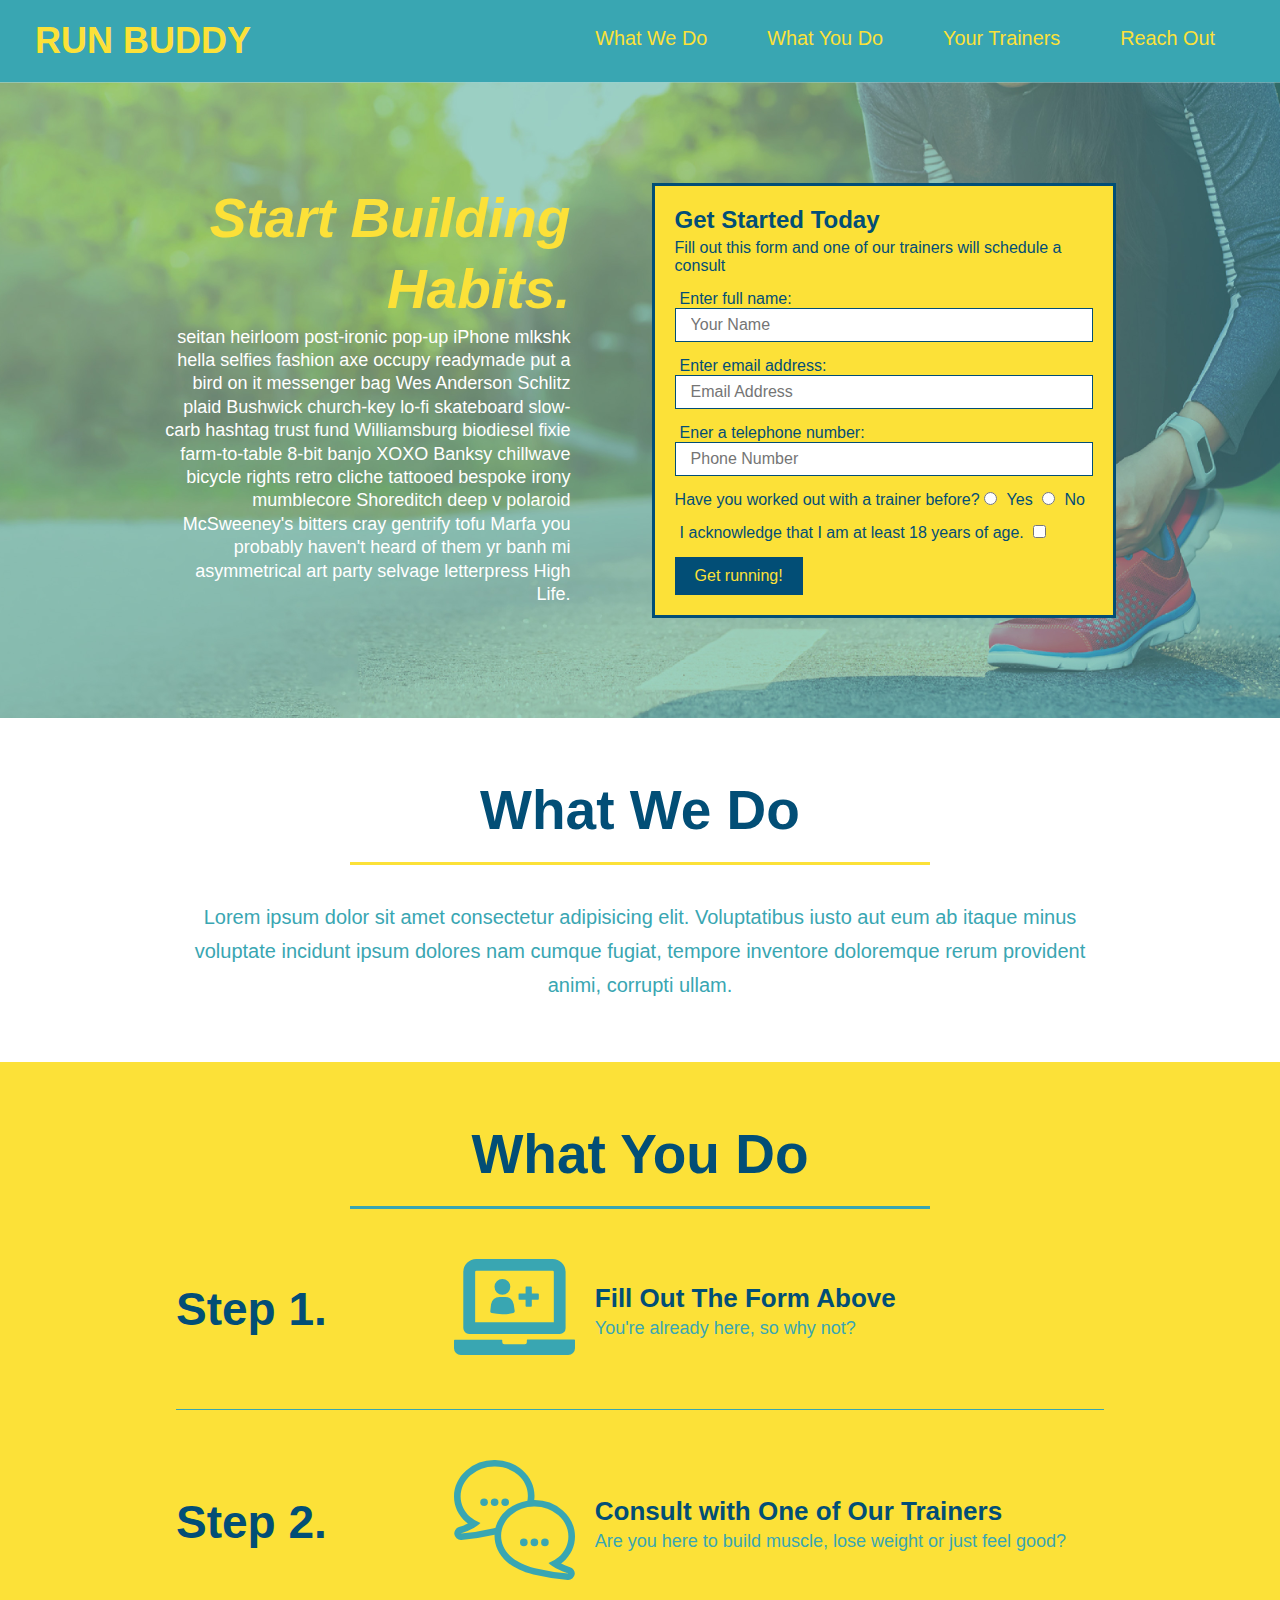
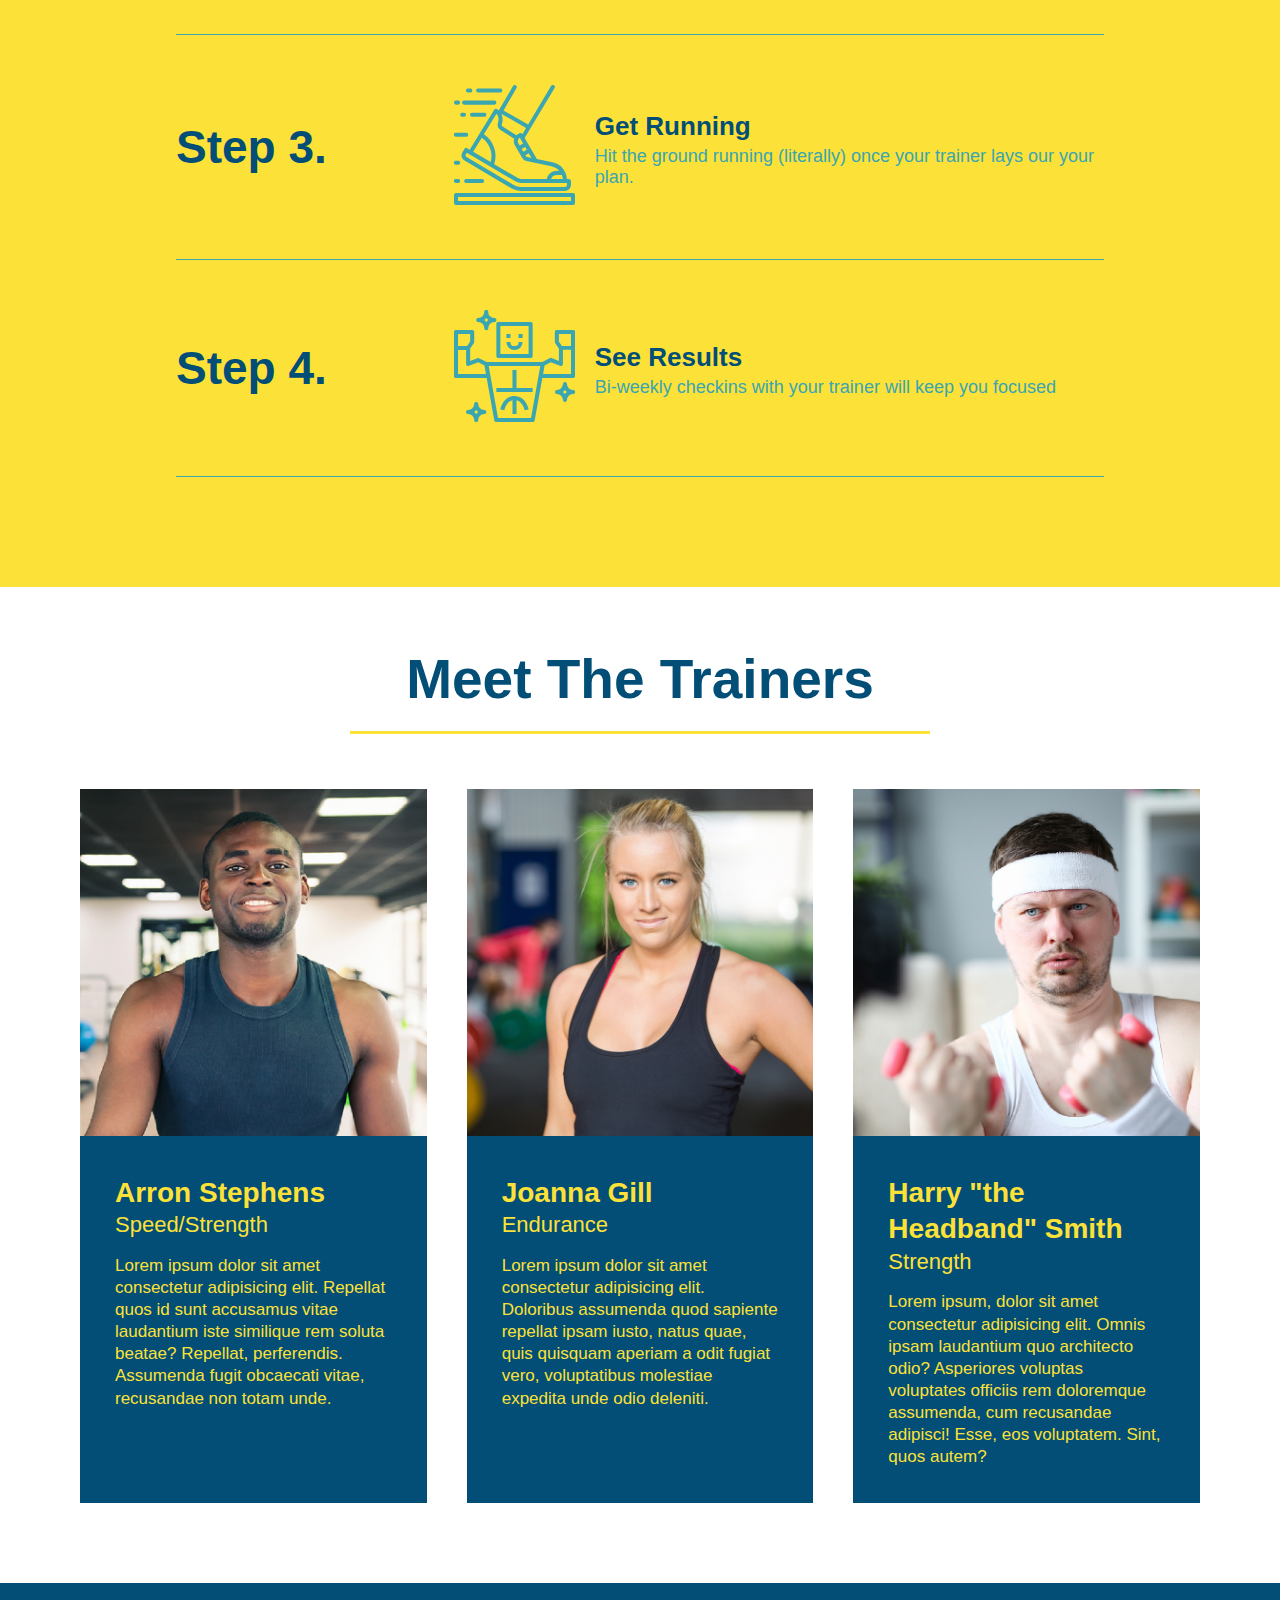
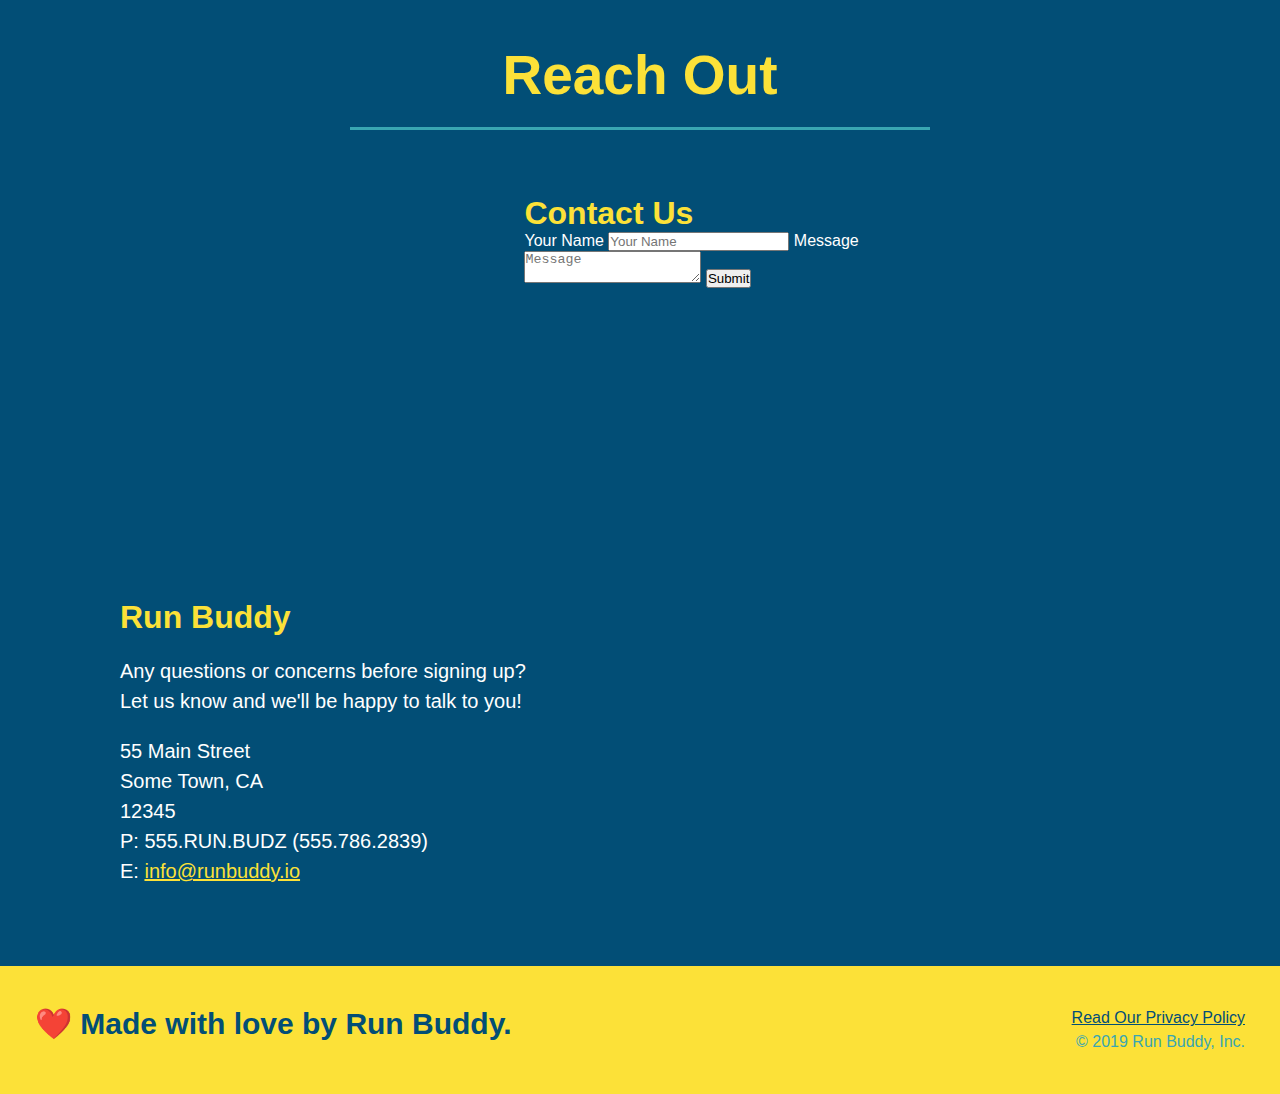
==== commit 532fdf3b: "add flexbox to the trainers" ====
--- a/index.html
+++ b/index.html
@@ -144,15 +144,16 @@
             </section>
             
             <!-- "Meet the Trainers" section -->
-            <section id="your-trainers" class="trainers">
+            <section id="your-trainers">
                 <h2 class="section-title primary-border">
                     Meet The Trainers
                 </h2>
+                <div class="trainers">
                 <article class="trainer">
                     <img src="./assets/images/01-05-trainers/trainer-1.jpg" alt="Arron Stephens in his workout clothes, ready to pump iron" />
-                    <div class="trainer-bio text-left">
-                        <h3>Arron Stephens</h3>
-                        <h4>Speed/Strength</h4>
+                    <div class="trainer-bio">
+                        <h3 class="trainer-name">Arron Stephens</h3>
+                        <h4 class="trainer-role">Speed/Strength</h4>
                         <p>
                             Lorem ipsum dolor sit amet consectetur adipisicing elit. Repellat quos id sunt accusamus vitae laudantium iste similique rem soluta beatae? Repellat, perferendis. Assumenda fugit obcaecati vitae, recusandae non totam unde.
                         </p>
@@ -160,24 +161,25 @@
                 </article>
                 <!-- second trainer bio-->
                 <article class="trainer">
-                    <div class="trainer-bio text-right">
-                        <h3>Joanna Gill</h3>
-                        <h4>Endurance</h4>
+                    <img src="assets/images/01-05-trainers/trainer-2.jpg" alt="Joanna Gill cooling off after a workout" />
+                    <div class="trainer-bio">
+                        <h3 class="trainer-name">Joanna Gill</h3>
+                        <h4 class="trainer-role">Endurance</h4>
                         <p>Lorem ipsum dolor sit amet consectetur adipisicing elit. Doloribus assumenda quod sapiente repellat ipsam iusto, natus quae, quis quisquam aperiam a odit fugiat vero, voluptatibus molestiae expedita unde odio deleniti.
                         </p>
                     </div>
-                    <img src="assets/images/01-05-trainers/trainer-2.jpg" alt="Joanna Gill cooling off after a workout" />
                 </article>
                 <!-- third trainer bio-->
                 <article class="trainer">
                     <img src="assets/images/01-05-trainers/trainer-3.jpg" alt="Harry Smith wearing a headband and lifting comically small pink weights" />
-                    <div class="trainer-bio text-left">
-                        <h3>Harry "the Headband" Smith</h3>
-                        <h4>Strength</h4>
+                    <div class="trainer-bio">
+                        <h3 class="trainer-name">Harry "the Headband" Smith</h3>
+                        <h4 class="trainer-role">Strength</h4>
                         <p>Lorem ipsum, dolor sit amet consectetur adipisicing elit. Omnis ipsam laudantium quo architecto odio? Asperiores voluptas voluptates officiis rem doloremque assumenda, cum recusandae adipisci! Esse, eos voluptatem. Sint, quos autem?
                         </p>
                     </div>
                 </article>
+                </div>
             </section>
             
             <!-- "Reach Out" section -->
--- a/assets/css/style.css
+++ b/assets/css/style.css
@@ -196,35 +196,35 @@
   }
 
   .trainers {
+    width: 100%;
+    margin: 0 auto;
+    display: flex;
+    flex-wrap: wrap;
+    justify-content: space-around;
   }
   .trainer {
-      width: 900px;
-      margin: 0 auto 30px auto;
+      margin: 20px;
       background: #024e76;
       color: #fce138;
-      overflow: auto;
+      flex: 1;
   }
   .trainer img {
-    width: 35%;
-    float: left;
+    width: 100%;
   }
   .trainer-bio {
     padding: 35px;
-    float: left;
-    width: 65%;
+    line-height: 1.3;
   }
   .trainer-bio h3 {
-    font-size: 32px;
-    margin-bottom: 8px;
+    font-size: 28px;
   }
   .trainer-bio h4 {
     font-weight: lighter;
-    font-size: 26px;
-    margin-bottom: 25px;
+    font-size: 22px;
+    margin-bottom: 15px;
   }
   .trainer-bio p {
     font-size: 17px;
-    line-height: 1.3;
   }
 
   .text-left {
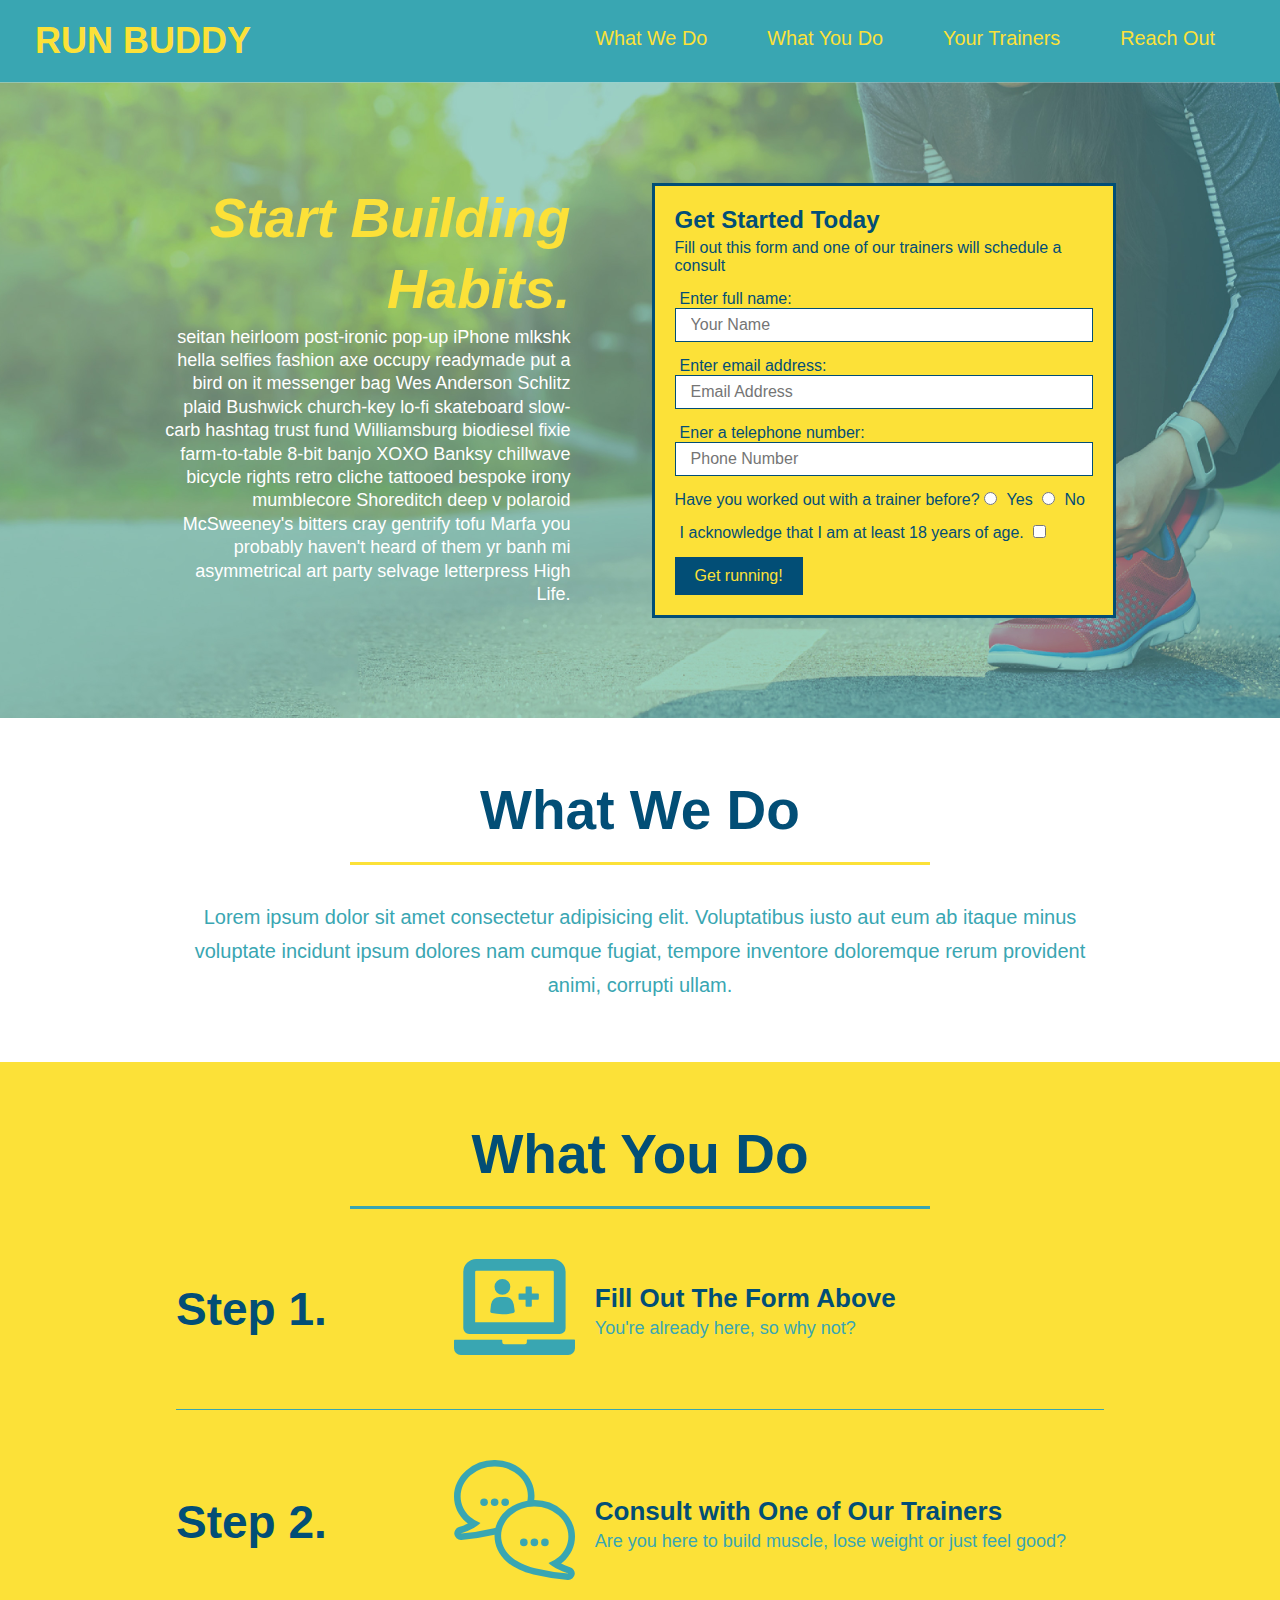
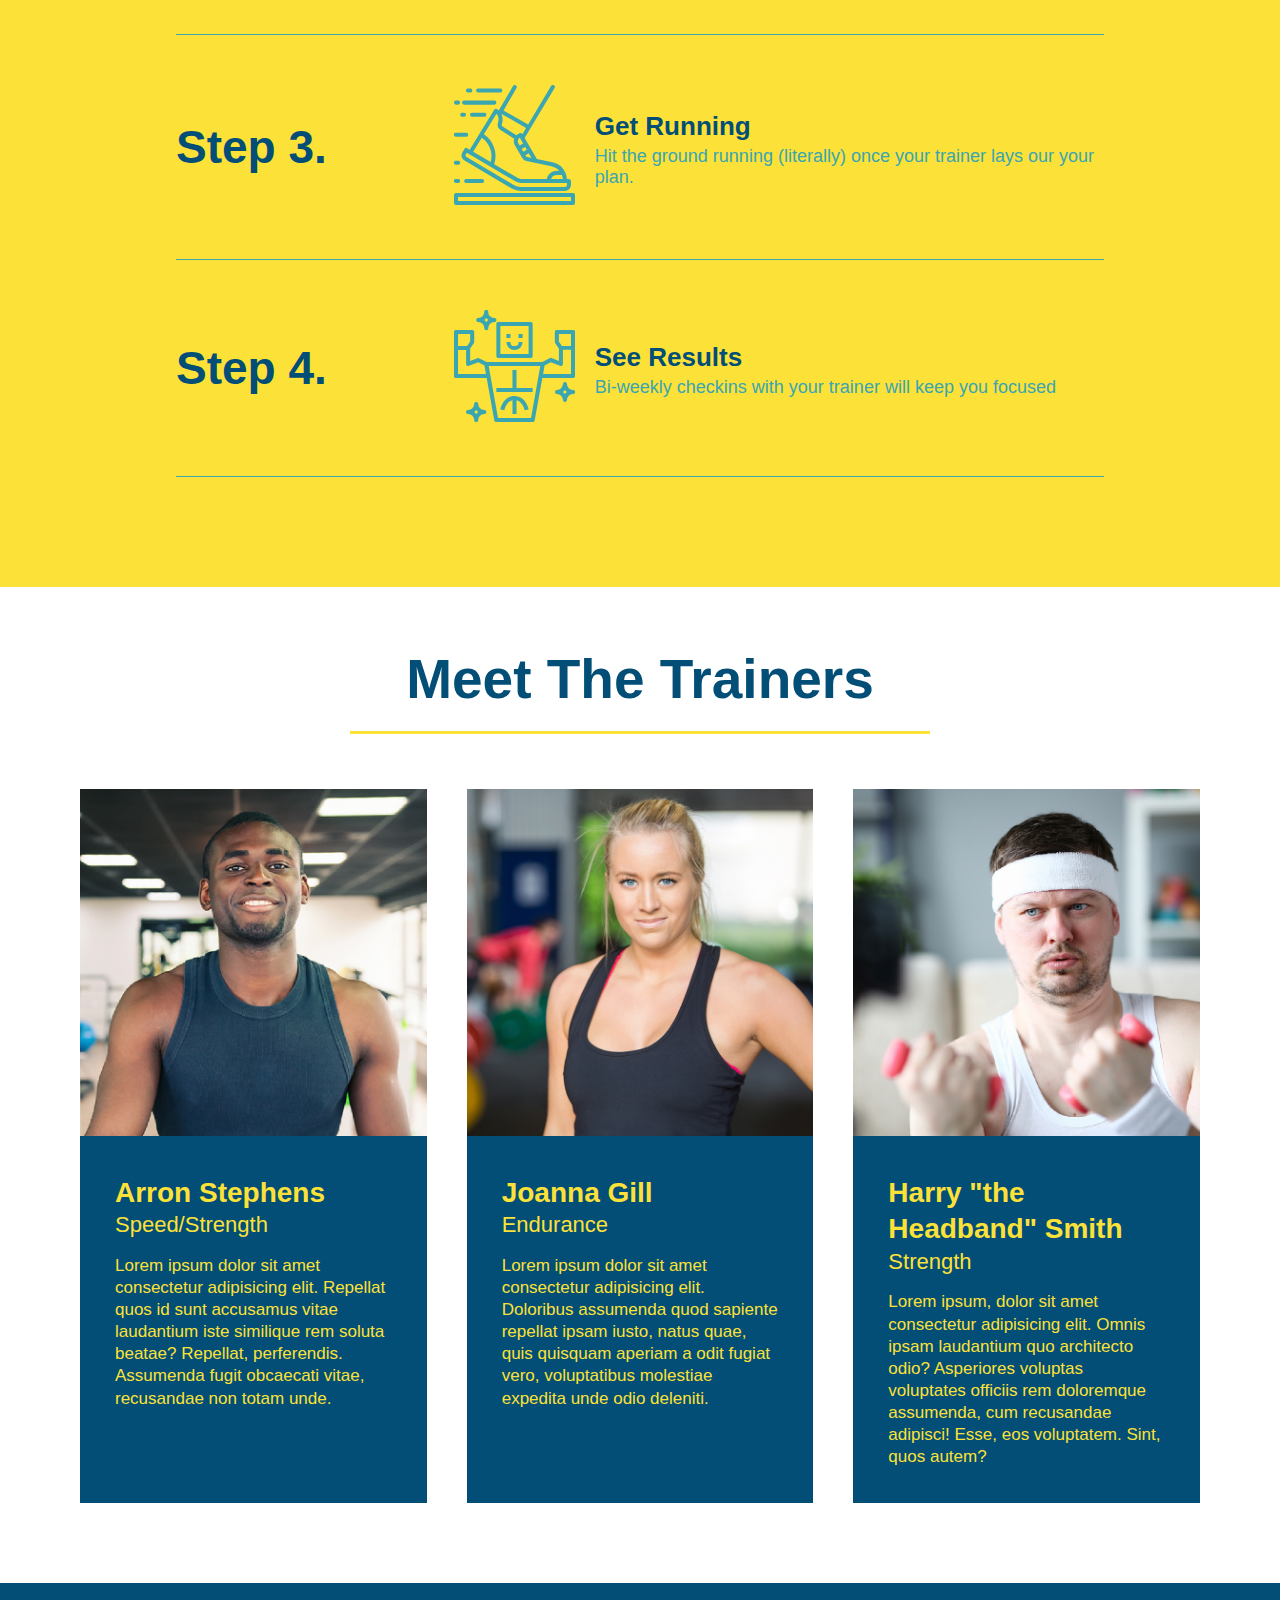
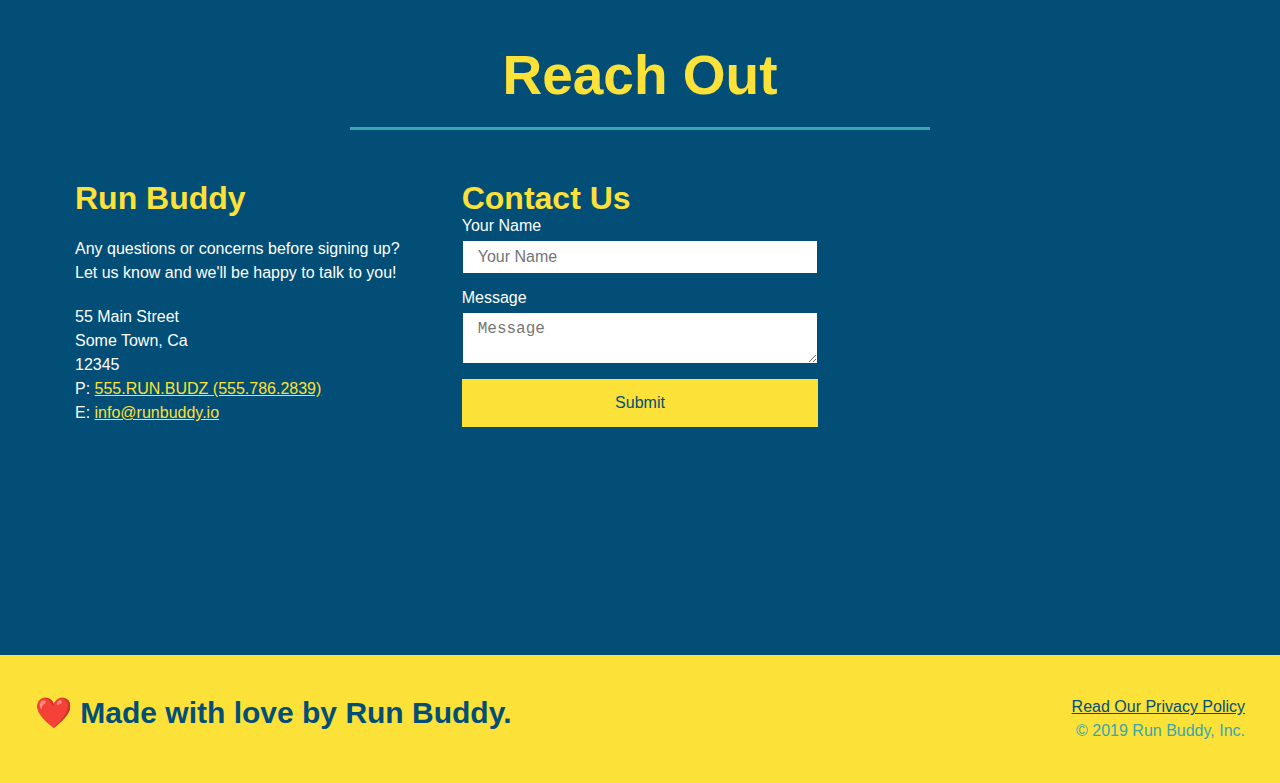
==== commit 33ec723b: "reach out flexbox" ====
--- a/index.html
+++ b/index.html
@@ -186,38 +186,41 @@
             <section id="reach-out" class="contact">
                 <h2 class="section-title secondary-border">Reach Out</h2>
                 <div class="contact-info">
-                    <iframe src="https://www.google.com/maps/embed?pb=!1m18!1m12!1m3!1d48452.36239348615!2d-74.28007287644978!3d40.62386875782903!2m3!1f0!2f0!3f0!3m2!1i1024!2i768!4f13.1!3m3!1m2!1s0x89c3b310880c1167%3A0x7decc01de2f073f8!2sLinden%2C%20NJ!5e0!3m2!1sen!2sus!4v1624554883012!5m2!1sen!2sus"  
-                    style="border:0;" 
-                    allowfullscreen="" 
-                    loading="lazy">
-                    </iframe>
+                    <div>
+                      <h3>Run Buddy</h3>
+                      <p>
+                        Any questions or concerns before signing up?
+                        <br />
+                        Let us know and we'll be happy to talk to you!
+                      </p>
+                  
+                      <address>
+                        55 Main Street <br />
+                        Some Town, Ca <br />
+                        12345 <br />
+                        P: <a href="tel:555.786.2839">555.RUN.BUDZ (555.786.2839)</a><br />
+                        E: <a href="mailto://info@runbuddy.io">info@runbuddy.io</a>
+                      </address>
+                  
+                    </div>
+                  
                     <div class="contact-form">
-                        <h3>Contact Us</h3>
-                        <form>
-                           <label for="contact-name">Your Name</label>
-                           <input type="text" id="contact-name" placeholder="Your Name" />
-                      
-                           <label for="contact-message">Message</label>
-                           <textarea id="contact-message" placeholder="Message"></textarea>
-                      
-                           <button type="submit">Submit</button>
-                          </form>
-                      </div>
-                    <div class="contact-info">
-                    <h3>Run Buddy</h3>
-                    <p>
-                      Any questions or concerns before signing up?
-                      <br />
-                      Let us know and we'll be happy to talk to you!
-                    </p>
-                    <address>
-                        55 Main Street <br/>
-                        Some Town, CA <br/>
-                        12345 <br/>
-                        P: 555.RUN.BUDZ (555.786.2839) <br/>
-                        E: <a href="mailto:info@runbuddy.io">info@runbuddy.io</a>
-                    </address>
-                </div>
+                      <h3>Contact Us</h3>
+                      <form>
+                        <label for="contact-name">Your Name</label>
+                        <input type="text" id="contact-name" placeholder="Your Name" />
+                  
+                        <label for="contact-message">Message</label>
+                        <textarea id="contact-message" placeholder="Message"></textarea>
+                  
+                        <button type="submit">Submit</button>
+                      </form>
+                    </div>
+                  
+                    <iframe
+                      src="https://www.google.com/maps/embed?pb=!1m14!1m12!1m3!1d12182.30520634488!2d-74.0652613!3d40.2407219!2m3!1f0!2f0!3f0!3m2!1i1024!2i768!4f13.1!5e0!3m2!1sen!2sus!4v1561060983193!5m2!1sen!2sus"
+                      frameborder="0" style="border:0" allowfullscreen></iframe>
+                  
                   </div>
             </section>
             
--- a/assets/css/style.css
+++ b/assets/css/style.css
@@ -241,16 +241,19 @@
   .contact h2 {
     color: #fce138;
   }
+  .contact-info {
+    display: flex;
+    justify-content: space-between;
+    flex-wrap: wrap;
+  }
+  .contact-info > * {
+    flex: 1;
+    margin: 15px;
+  }
   .contact-info iframe {
-    width: 400px;
     height: 400px;
   }
   .contact-info div {
-    width: 410px; 
-    display: inline-block;
-    vertical-align: top;
-    text-align: left;
-    margin: 30px 0 0 60px;
     color: white;
   }
   .contact-info h3 {
@@ -260,11 +263,30 @@
   .contact-info p, .contact-info address {
     margin: 20px 0;
     line-height: 1.5;
-    font-size: 20px;
+    font-size: 16px;
     font-style: normal;
   }
   .contact-info a {
     color: #fce138;
+  }
+  .contact-form input, .contact-form textarea {
+    border: 1px solid #024e76;
+    display: block;
+    padding: 7px 15px;
+    font-size: 16px;
+    color: #024e76;
+    width: 100%;
+    margin-bottom: 15px;
+    margin-top: 5px;
+  }
+  .contact-form button {
+    width: 100%;
+    border: none;
+    background: #fce138;
+    color: #024e76;
+    text-align: center;
+    padding: 15px 0;
+    font-size: 16px;
   }
   /* REACH OUT STYLES END */
 
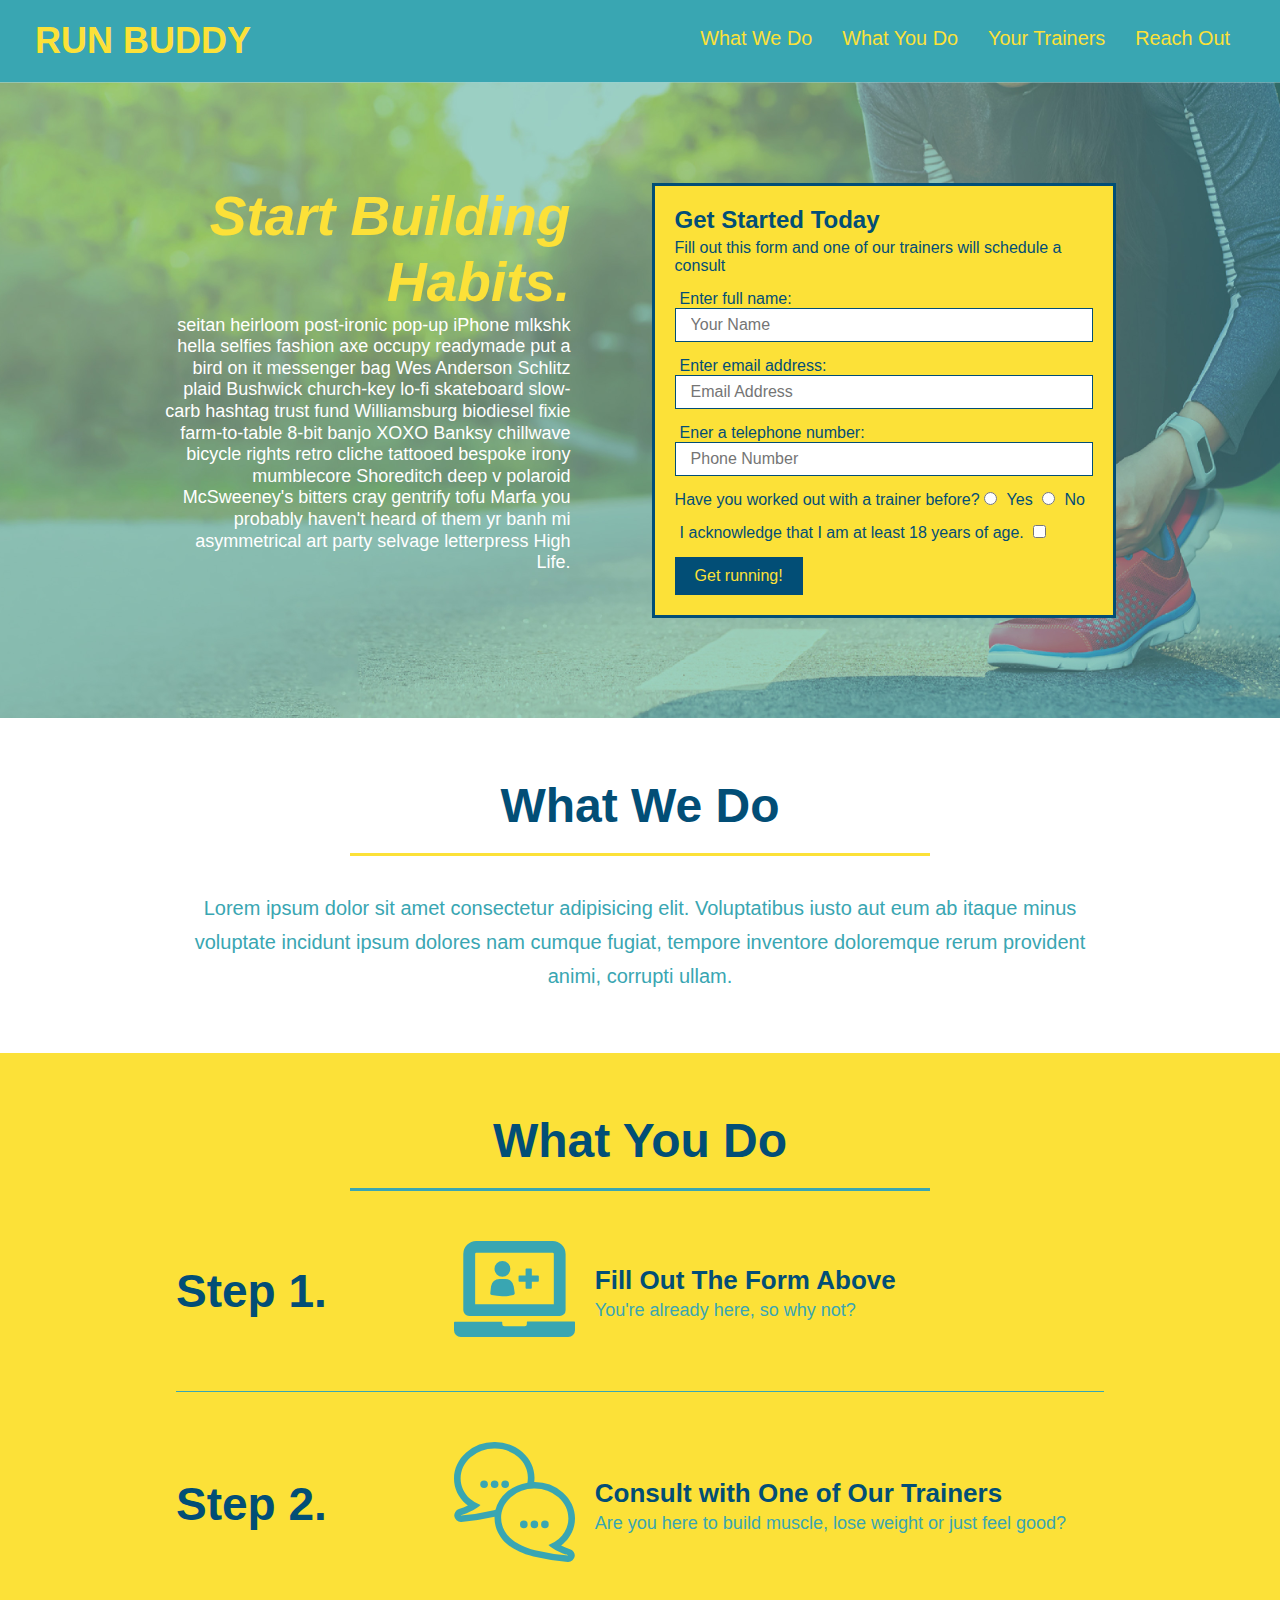
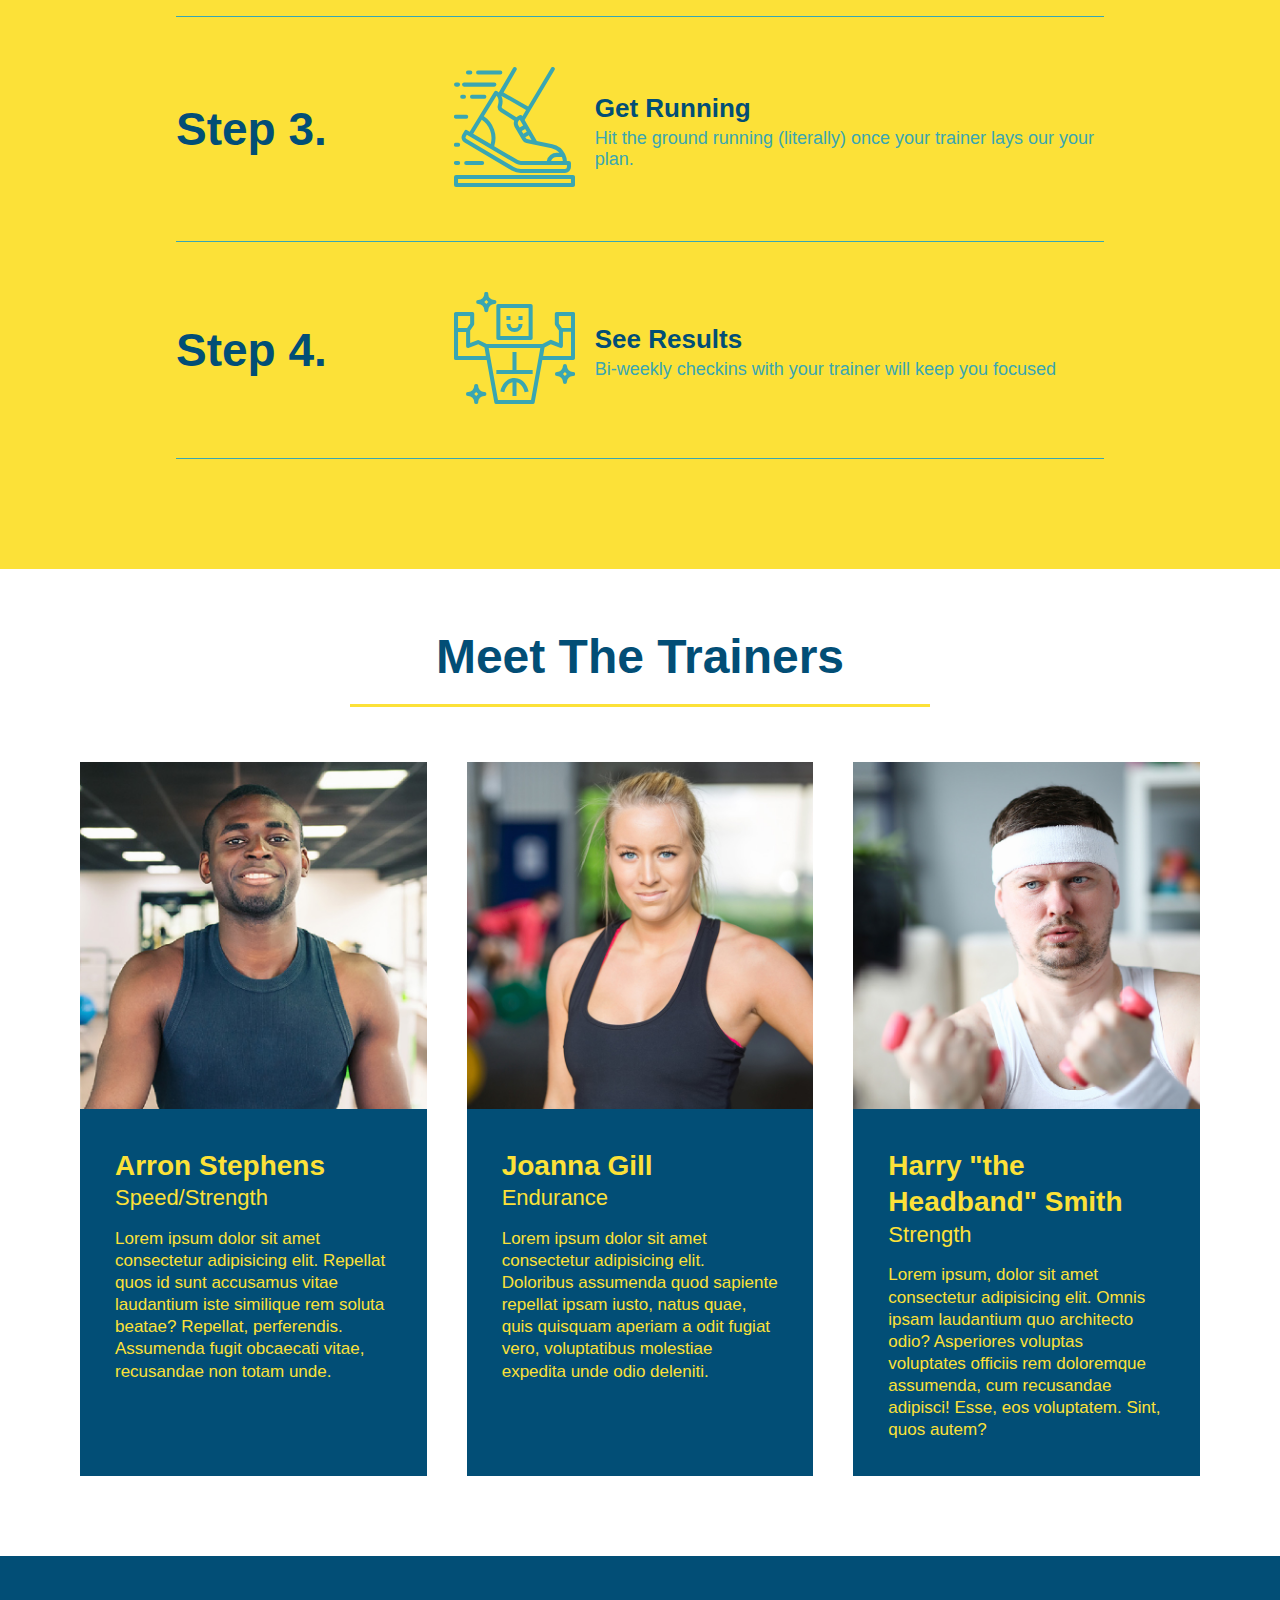
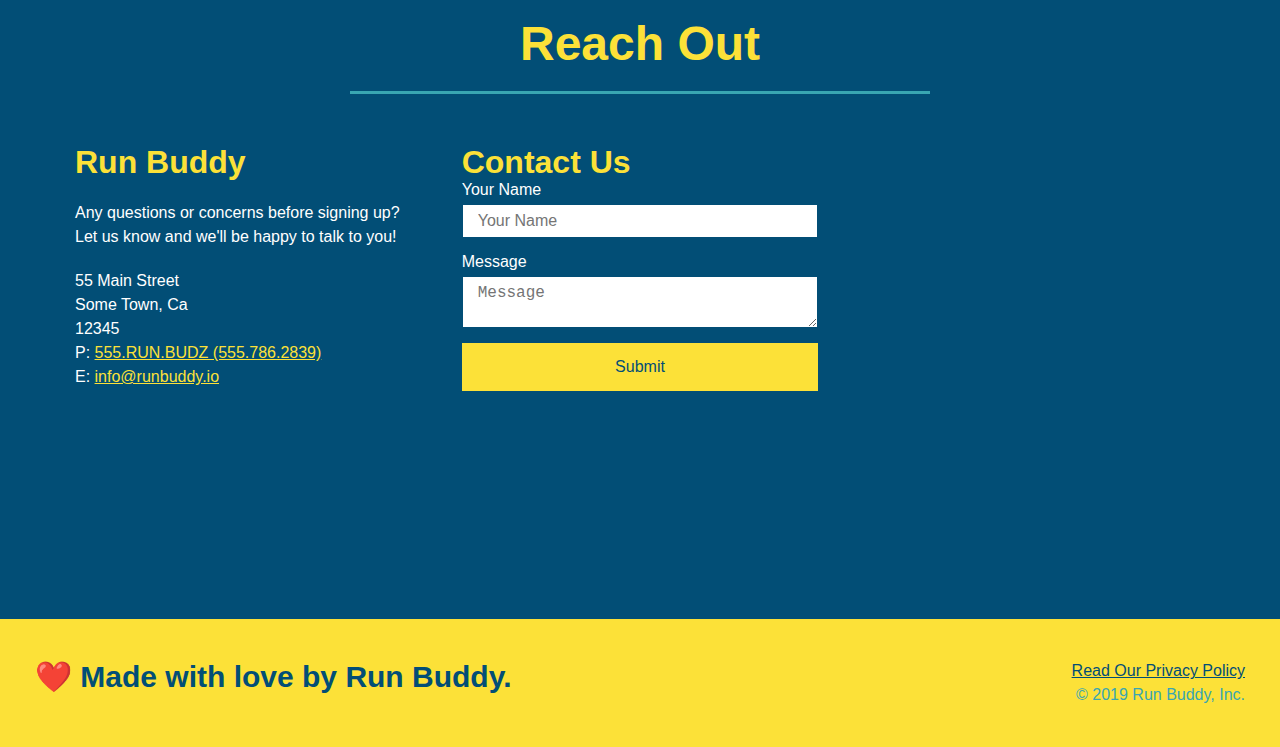
==== commit 5a48b102: "media queries add in" ====
--- a/index.html
+++ b/index.html
@@ -1,7 +1,7 @@
 <!DOCTYPE html>
 <html lang="en">
     <head>
-        <meta charset="UTF-8" />
+        <meta charset="UTF-8" name="viewport" content="width=device-width, initial-scale=1.0" />
         <title> Run Buddy </title>
         <link rel="stylesheet" type="text/css" href="assets/css/style.css" />
     </head>
--- a/assets/css/style.css
+++ b/assets/css/style.css
@@ -39,7 +39,7 @@
   list-style: none;
 }
 header nav ul li a {
-    margin: 0 30px;
+    padding: 10px 15px;
     font-weight: lighter;
     font-size: 1.55vw;
 }
@@ -77,6 +77,7 @@
     display: flex;
     justify-content: center;
     flex-wrap: wrap;
+    align-items: flex-start;
 }
 /*Hero Style End*/
 .hero-form {
@@ -119,7 +120,7 @@
   margin: 3.5%;
   color: #fff;
   font-size: 18px;
-  line-height: 1.3;
+  line-height: 1.2;
 }
 .hero-cta h2 {
   font-style: italic;
@@ -139,7 +140,7 @@
     background: #fce138;
 }
 .section-title {
-    font-size: 55px;
+    font-size: 48px;
     color: #024e76;
     border-bottom: 3px solid;
     padding-bottom: 20px;
@@ -301,4 +302,16 @@
 }
 .flex-row {
   display: flex;
+}
+/* MEDIA QUERY FOR SMALLER DESKTOP SCREENS AND SMALLER */
+@media screen and (max-width: 980px) {
+
+}
+/* MEDIA QUERY FOR TABLETS AND SMALLER */
+@media screen and (max-width: 768px) {
+
+}
+/*MEDIA QUERY FOR MOBILE PHONES AND SMALLER */
+@media screen and (max-width: 575px) {
+
 }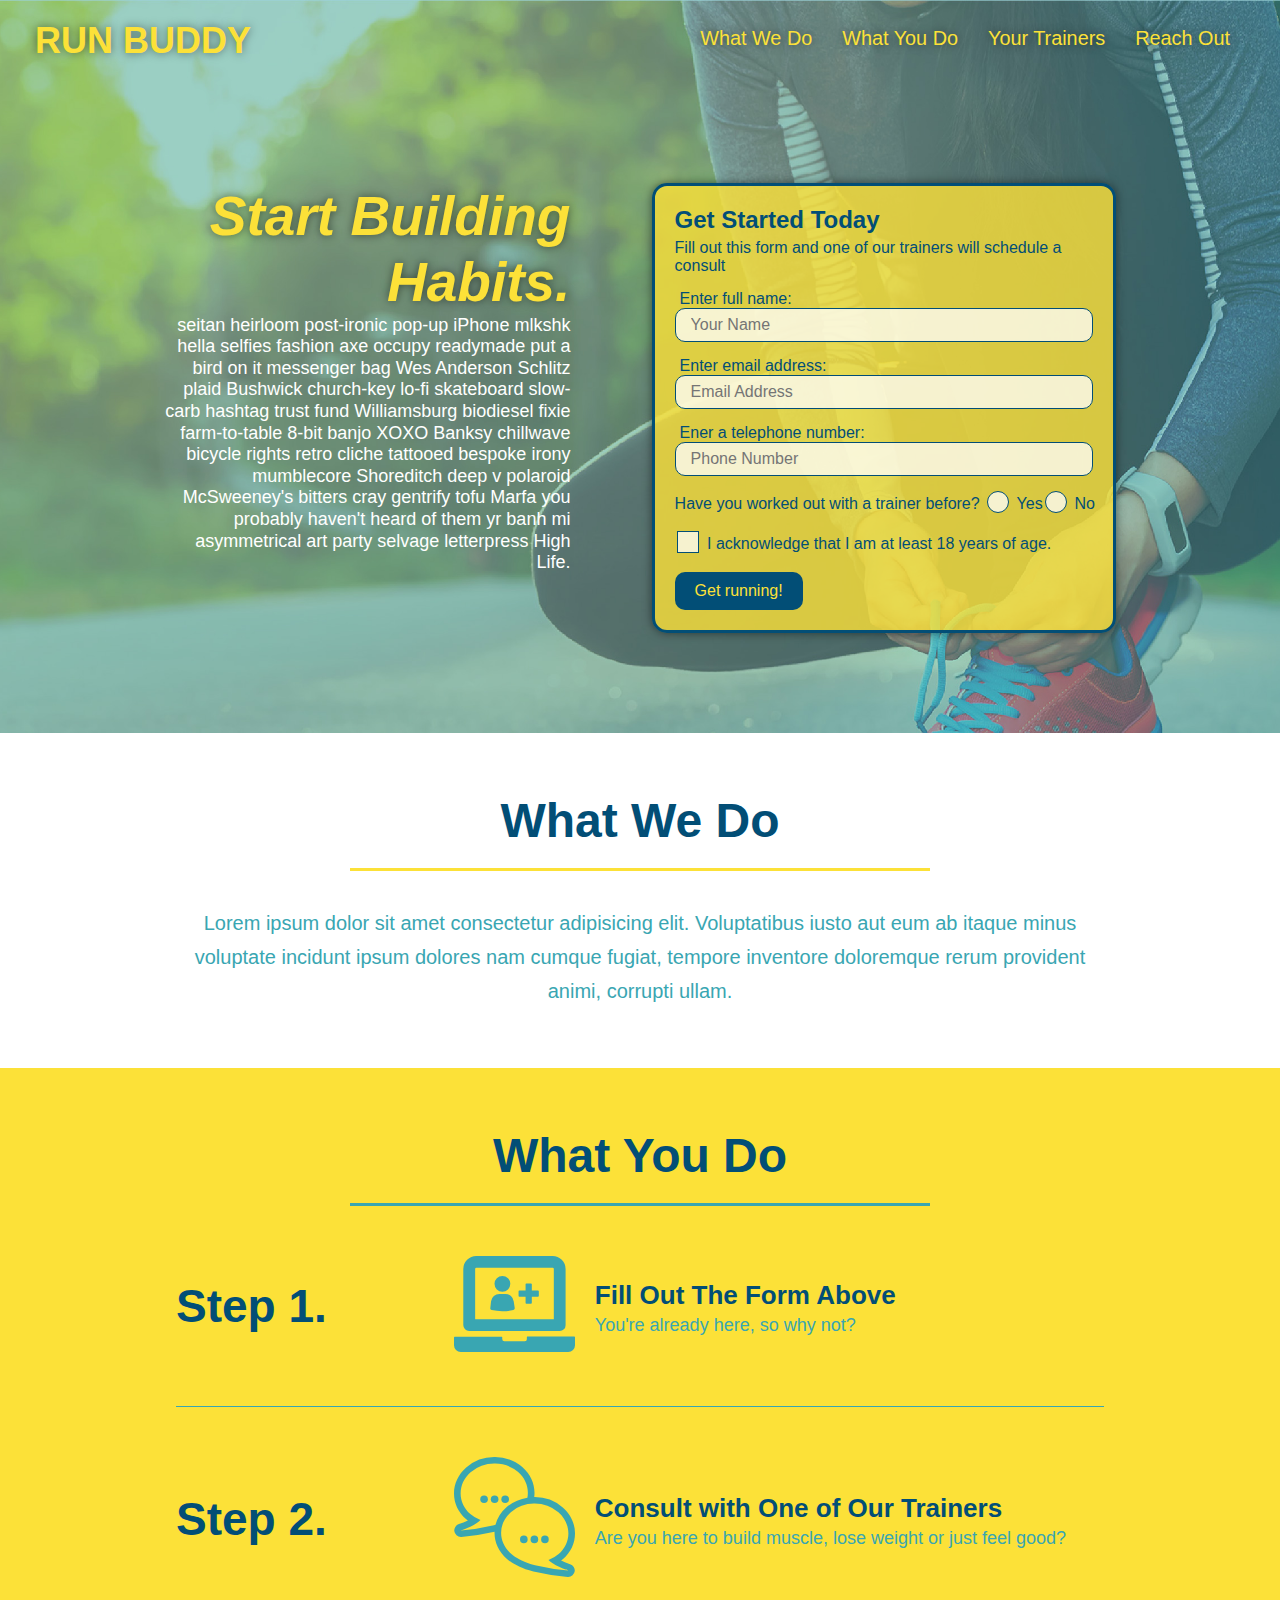
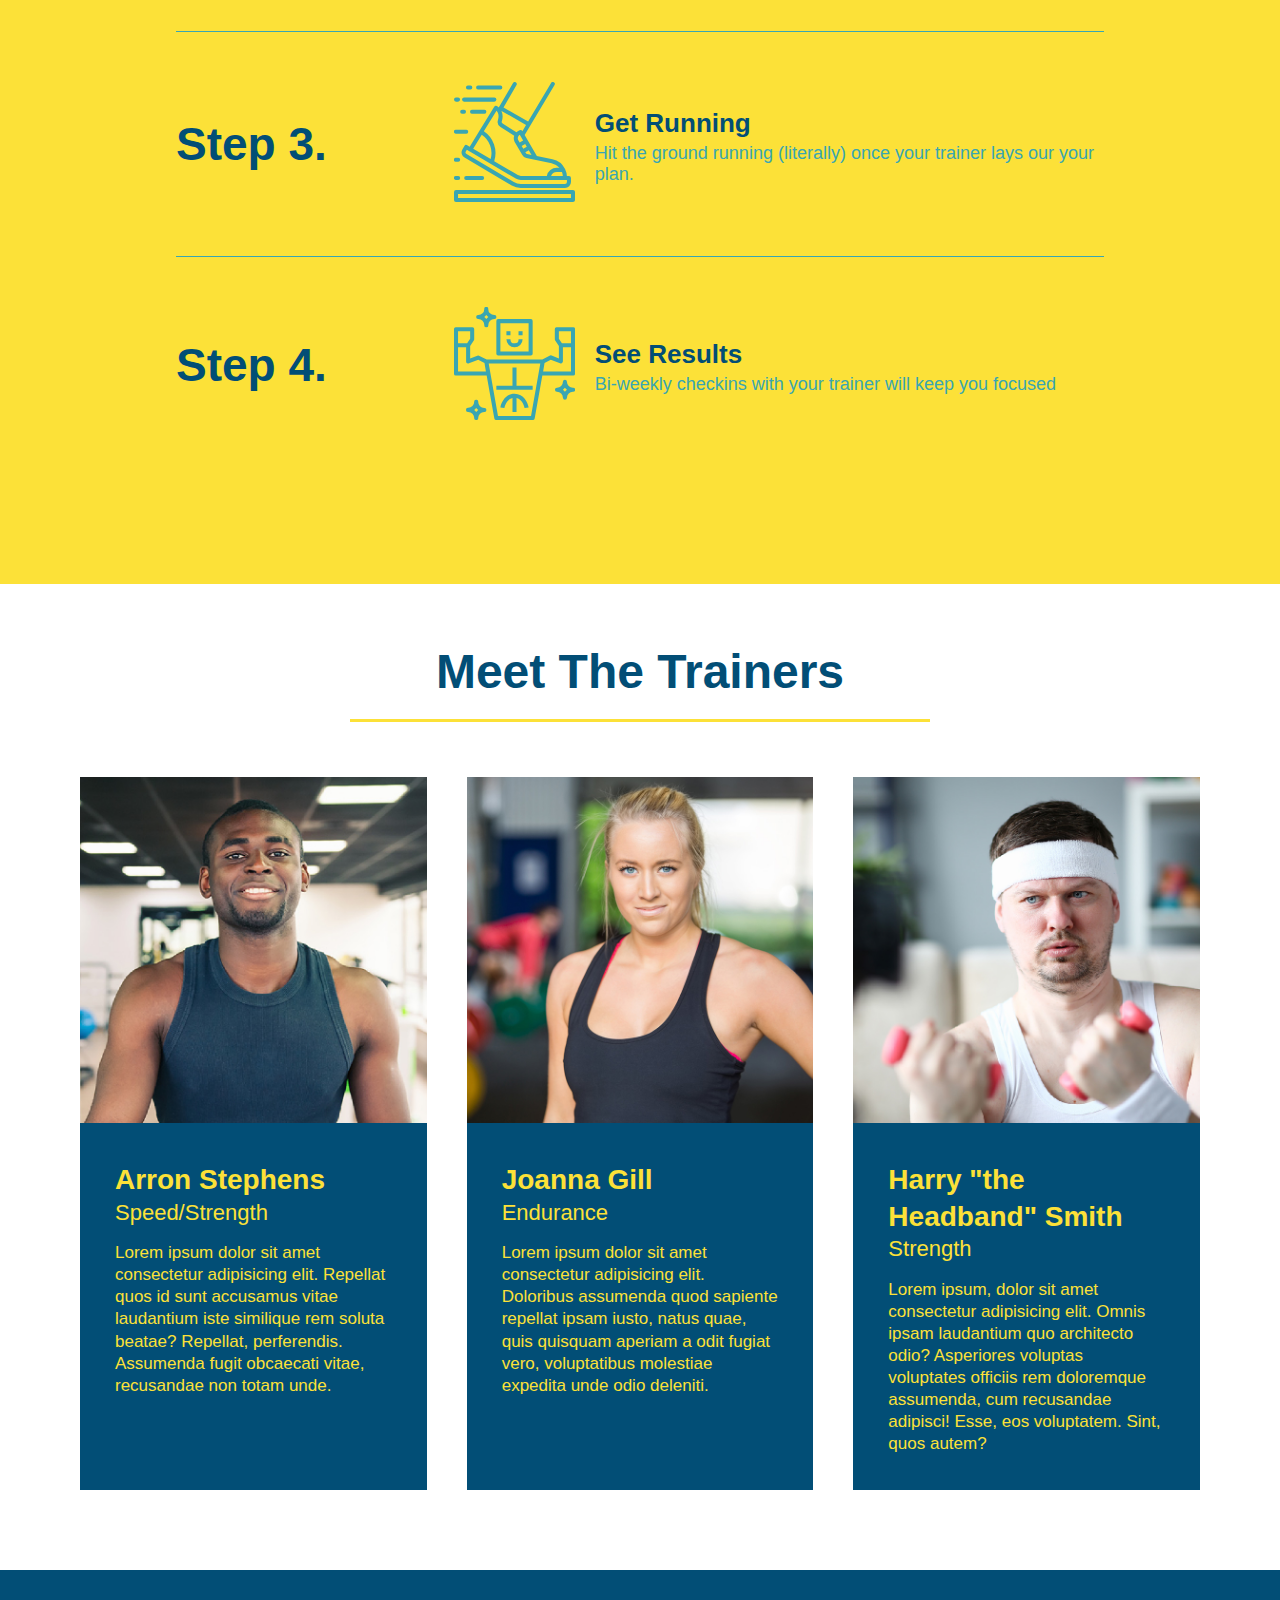
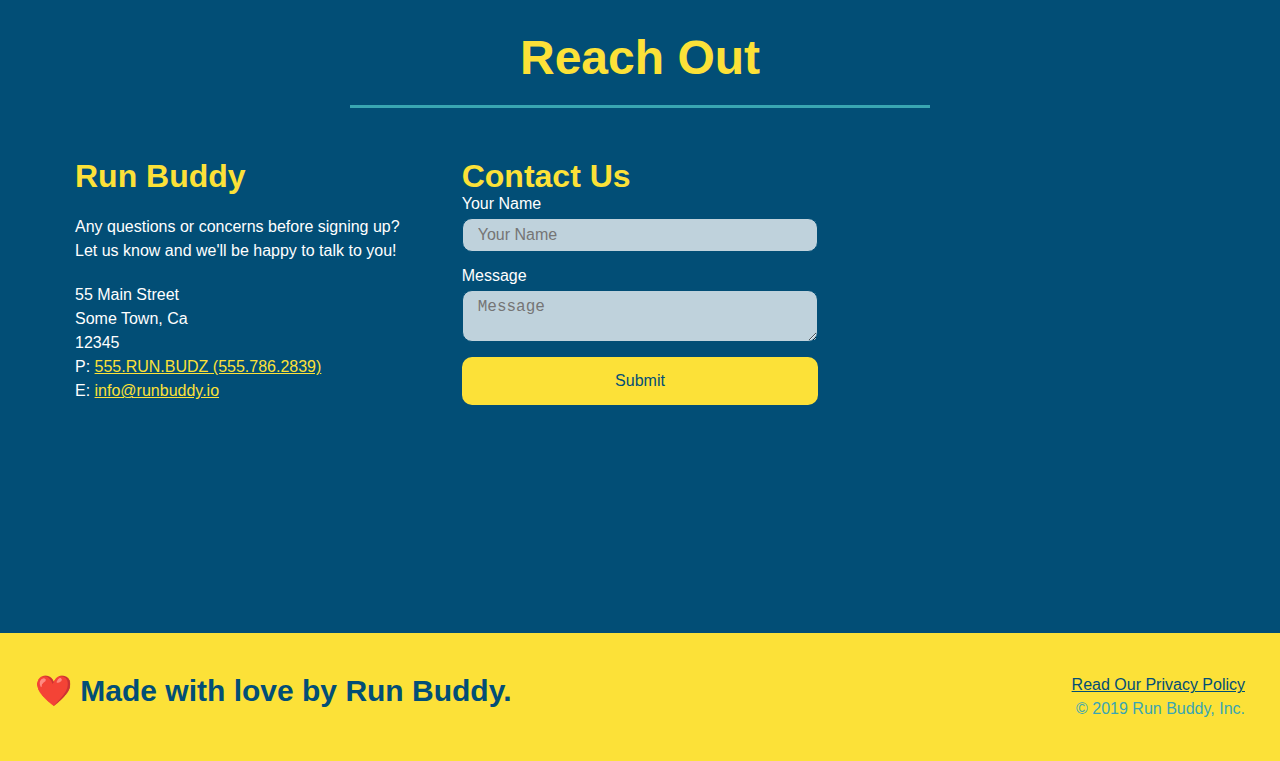
==== commit 2062876b: "final css touches" ====
--- a/index.html
+++ b/index.html
@@ -55,17 +55,20 @@
 
                         <p>
                             Have you worked out with a trainer before?
-                            <input type="radio" name="trainer-confirm" id="trainer-yes" />
-                            <label for="trainer-yes">Yes</label>
-
-                            <input type="radio" name="trainer-confirm" id="trainer-no" />
-                            <label for="trainer-no">No</label>
+                            <span class="radio-wrapper">
+                              <input type="radio" name="trainer-confirm" id="trainer-yes" />
+                              <label for="trainer-yes">Yes</label>
+                            </span>
+                            <span class="radio-wrapper">
+                              <input type="radio" name="trainer-confirm" id="trainer-no" />
+                              <label for="trainer-no">No</label>
+                            </span>
                         </p>
                         <p>
-                            <label for="checkbox" >
-                                I acknowledge that I am at least 18 years of age.
-                            </label>
-                            <input type="checkbox" name="age-confirm" id="checkbox" />
+                            <span class="checkbox-wrapper">
+                              <input type="checkbox" name="age-confirm" id="checkbox" />
+                              <label for="checkbox">I acknowledge that I am at least 18 years of age.</label>
+                            </span>
                         </p>
                         <button type="submit">
                             Get running!
--- a/assets/css/style.css
+++ b/assets/css/style.css
@@ -3,7 +3,11 @@
     padding: 0;
     box-sizing: border-box;
 }
-
+:root {
+  --primary-color: #fce138;
+  --secondary-color: #024e76;
+  --tertiary-color: #39a6b2;
+}
 body {
     /* more on this crazy alphanumerical value in a minute! */
     color: #39a6b2;
@@ -17,12 +21,21 @@
     display: flex;
     justify-content: space-between;
     flex-wrap: wrap;
+    position: -webkit-sticky;
+    position: sticky;
+    top: 0;
+    background-image: url("../images/hero-bg.jpg");
+    background-size: cover;
+    background-position: 80%;
+    background-attachment: fixed;
+    z-index: 9999;
 }
 header h1 {
     font-weight: bold;
     font-size: 36px;
     color: #fce138;
     margin: 0;
+    text-shadow: 0 0 10px rgba(0, 0, 0, 0.5);
 }
 header a {
     text-decoration: none;
@@ -42,6 +55,13 @@
     padding: 10px 15px;
     font-weight: lighter;
     font-size: 1.55vw;
+    text-shadow: 0 0 10px rgba(0, 0, 0, 0.5);
+}
+header nav ul li a:hover {
+  background: #fce138;
+  color: #024e76;
+  border-radius: 15px;
+  text-shadow: none;
 }
 
 footer {
@@ -73,7 +93,8 @@
 .hero {
     background-image: url("../images/hero-bg.jpg");
     background-size: cover;
-    background-position: center;
+    background-position: 80%;
+    background-attachment: fixed;
     display: flex;
     justify-content: center;
     flex-wrap: wrap;
@@ -81,12 +102,67 @@
 }
 /*Hero Style End*/
 .hero-form {
-    background-color: #fce138;
+    background-color: rgba(252, 225, 56, 0.8);
     padding: 20px;
     color: #024e76;
     border: solid 3px #024e76;
     width: 40%;
     margin: 3.5%;
+    box-shadow: 0 0 10px rgba(0, 0, 0, 0.5);
+    border-radius: 15px;
+}
+.checkbox-wrapper input, .radio-wrapper input {
+  opacity: 0;
+}
+.checkbox-wrapper label, .radio-wrapper label {
+  position: relative;
+  left: 10px;
+  margin: 10px;
+  line-height: 1.6;
+}
+.checkbox-wrapper label::before, .radio-wrapper label::before {
+  content: "";
+  height: 20px;
+  width: 20px;
+  background: rgba(255, 255, 255, 0.75);  
+  border: 1px solid #024e76;  
+  position: absolute;
+  top: -4px;
+  left: -30px;
+}
+.radio-wrapper label::before {
+  border-radius: 50%;
+}
+.radio-wrapper label::after {
+  content: "";
+  width: 20px;
+  height: 20px;
+  border-radius: 50%;
+  background: #024e76;
+  position: absolute;
+  left: -29px;
+  top: -3px;
+  background-image: radial-gradient(circle, #39a6b2, #024e76);
+}
+.checkbox-wrapper label::after {
+  content: "";
+  height: 6px;
+  width: 14px;
+  border-left: 2px solid #024e76;
+  border-bottom: 2px solid #024e76;
+  position: absolute;
+  left: -26px;
+  top: 1px;
+  transform: rotate(-58deg);
+}
+.checkbox-wrapper input + label::after, 
+.radio-wrapper input + label::after {
+  content: none;
+}
+
+.checkbox-wrapper input:checked + label::after, 
+.radio-wrapper input:checked + label::after {
+  content: "";
 }
 .hero-form h3 {
     font-size: 24px;
@@ -103,6 +179,12 @@
     color: #024e76;
     width: 100%;
     margin-bottom: 15px;
+    border-radius: 10px;
+    background-color: rgba(255, 255, 255, 0.75);
+}
+.form-input:focus {
+  background-color: rgba(255, 255, 255, 1);
+  outline: none;
 }
 .hero-form label {
     margin: 0 5px;
@@ -113,6 +195,10 @@
     border: none;
     padding: 10px 20px;
     font-size: 16px;
+    border-radius: 10px;
+}
+.hero-form button:hover {
+  background-color: #39a6b2;  
 }
 .hero-cta {
   width: 35%;
@@ -126,6 +212,7 @@
   font-style: italic;
   font-size: 55px;
   color: #fce138;
+  text-shadow: 0 0 10px rgba(0, 0, 0, 0.5);
 }
 .intro p {
     line-height: 1.7;
@@ -179,6 +266,9 @@
     align-items: center;
     justify-content: space-between;
   }
+  .step:last-child {
+    border-bottom: none;
+  }
   .step-info {
     flex: 2 70%;
     display: flex;
@@ -279,6 +369,12 @@
     width: 100%;
     margin-bottom: 15px;
     margin-top: 5px;
+    border-radius: 10px;
+    background-color: rgba(255, 255, 255, 0.75);
+  }
+  .contact-form input:focus, .contact-form textarea:focus {
+    background-color: rgba(255, 255, 255, 1);
+    outline: none;
   }
   .contact-form button {
     width: 100%;
@@ -288,6 +384,11 @@
     text-align: center;
     padding: 15px 0;
     font-size: 16px;
+    border-radius: 10px;
+  }
+  .contact-form button:hover {
+    color: #fce138;
+    background: #39a6b2;
   }
   /* REACH OUT STYLES END */
 
@@ -305,13 +406,88 @@
 }
 /* MEDIA QUERY FOR SMALLER DESKTOP SCREENS AND SMALLER */
 @media screen and (max-width: 980px) {
-
+  header {
+    padding-bottom: 0;
+    justify-content: center;
+    position: relative;
+  }
+  header h1 {
+    width: 100%;
+    text-align: center;
+  }
+  header nav ul {
+    margin-top: 20px;
+    width: 100%;
+    justify-content: center;
+  }
+  header nav ul li a {
+    font-size: 20px;
+  }
+  footer h2, footer div {
+    text-align: center;
+    width: 100%;
+  }
+  .hero-cta, .hero-form {
+    width: 100%;
+  }
+  .hero-cta {
+    text-align: center;
+  }
+  .section-title {
+    width: 80%;
+  }
+  .trainer {
+    flex: 0 70%;
+  }
+  .contact-info iframe {
+    flex: 1 100%;
+  }
 }
 /* MEDIA QUERY FOR TABLETS AND SMALLER */
 @media screen and (max-width: 768px) {
-
+  section {
+    padding: 30px 15px;
+  }
+  .step h3 {
+    flex: 1 100%;
+    text-align: center;
+  }
+  .step-info {
+    flex: 2 100%;
+    text-align: center;
+    justify-content: center;
+  }
+  .step-img {
+    flex: 0 32%;
+    margin-right: 0;
+    margin-top: 15px;
+    margin-bottom: 15px;
+  }
+  .step-text {
+    flex: 100%;  
+  }
 }
 /*MEDIA QUERY FOR MOBILE PHONES AND SMALLER */
 @media screen and (max-width: 575px) {
-
+  .hero-form button {
+    width: 100%;
+  }
+  .section-title {
+    width: 95%;
+  }
+  .intro p {
+    width: 100%;
+  }
+  .trainer {
+    flex: 0 100%;
+  }
+  .contact-info {
+    text-align: center;
+  }
+  .contact-info > * {
+    flex: 0 100%;
+  }
+  .contact-form {
+    order: 3;
+  }
 }